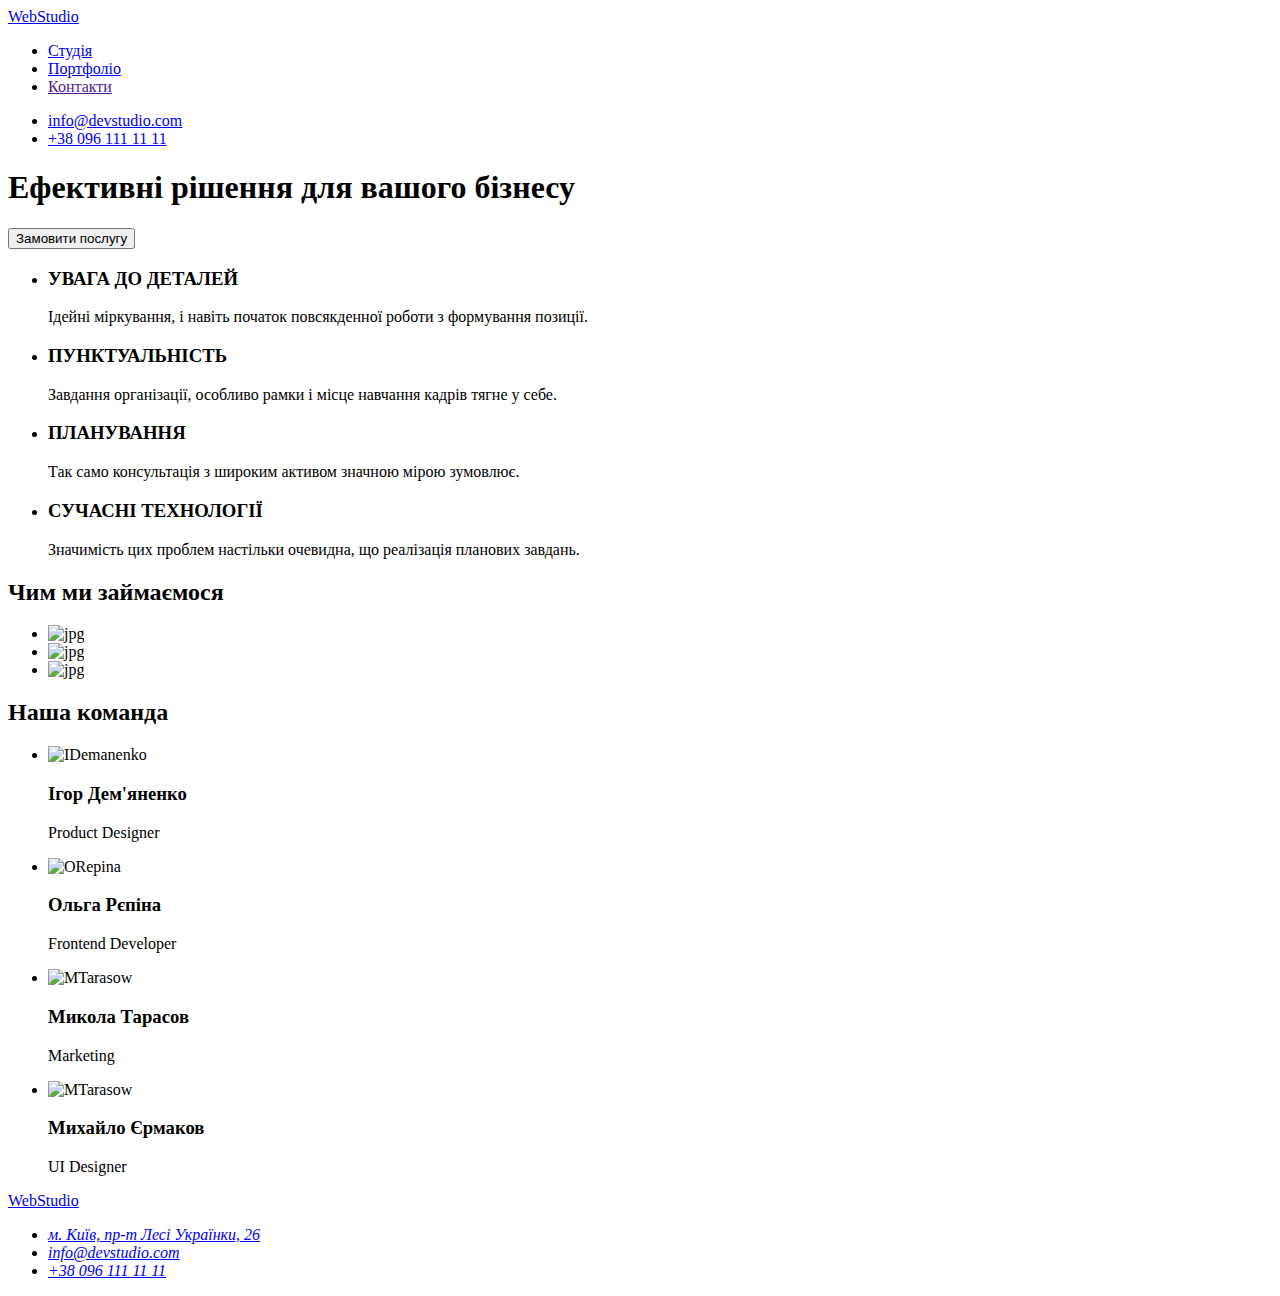
==== index.html @ 1537e8f2 "Add files via upload" ====
<!DOCTYPE html>
<html lang="uk">
  <head>
    <meta charset="UTF-8" />
    <meta name="viewport" content="width=device-width, initial-scale=1.0" />
    <title>WebStudio</title>
    <link rel="stylesheet" href="https://cdnjs.cloudflare.com/ajax/libs/modern-normalize/3.0.1/modern-normalize.min.css" integrity="sha512-q6WgHqiHlKyOqslT/lgBgodhd03Wp4BEqKeW6nNtlOY4quzyG3VoQKFrieaCeSnuVseNKRGpGeDU3qPmabCANg==" crossorigin="anonymous" referrerpolicy="no-referrer"/>
    <link rel="preconnect" href="https://fonts.googleapis.com">
    <link rel="preconnect" href="https://fonts.gstatic.com" crossorigin>
    <link href="https://fonts.googleapis.com/css2?family=Raleway:ital,wght@0,100..900;1,100..900&family=Roboto:ital,wght@0,100;0,300;0,400;0,500;0,700;0,900;1,100;1,300;1,400;1,500;1,700;1,900&display=swap" rel="stylesheet">
    <link rel="stylesheet" href="./pages/portfolio.html">
    <link rel="stylesheet" href="./css/style.css">
    <link rel="stylesheet" href="./css/reset.css">
  </head>
  <body>
    <header class="header">
      <div class="container header-bucket">
        <!-- шапка сторінки -->
        <a href="./index.html" class="header-logo"
          ><span class="header-web">Web</span>Studio</a
        >
        <nav class="header-nav">
          <ul class="header-items">
            <li class="header-element">
              <a href="./pages/index.html" class="header-massege">Студія</a>
            </li>

            <li class="header-element">
              <a href="./pages/portfolio.html" class="header-massege"
                >Портфоліо</a
              >
            </li>

            <li class="header-element">
              <a href="" class="header-massege">Контакти</a>
            </li>
          </ul>
        </nav>
        <ul class="header-list">
          <li class="header-item">
            <a href="mailto:info@devstudio.com" class="header-link"
              >info@devstudio.com</a
            >
          </li>
          <li class="header-item">
            <a href="tel:+380961111111" class="header-link"
              >+38 096 111 11 11</a
            >
          </li>
        </ul>
      </div>
    </header>
    <main class="main">
      <!-- Заголовок і кнопка -->
      <section class="hero">
        <div class="container hero-bucket">
          <h1 class="hero-title">Ефективні рішення для вашого бізнесу</h1>
          <button type="button" class="hero-btn">Замовити послугу</button>
        </div>
      </section>
      <!-- наші плюси -->
      <section class="pluses">
        <div class="container">
          <ul class="pluses-list">
            <li class="pluses-item">
              <h3 class="pluses-subtitle">УВАГА ДО ДЕТАЛЕЙ</h3>
              <p class="pluses-text">
                Ідейні міркування, і навіть початок повсякденної роботи з
                формування позиції.
              </p>
            </li>
            <li class="pluses-item">
              <h3 class="pluses-subtitle">ПУНКТУАЛЬНІСТЬ</h3>
              <p class="pluses-text">
                Завдання організації, особливо рамки і місце навчання кадрів
                тягне у себе.
              </p>
            </li>
            <li class="pluses-item">
              <h3 class="pluses-subtitle">ПЛАНУВАННЯ</h3>
              <p class="pluses-text">
                Так само консультація з широким активом значною мірою зумовлює.
              </p>
            </li>
            <li class="pluses-item">
              <h3 class="pluses-subtitle">СУЧАСНІ ТЕХНОЛОГІЇ</h3>
              <p class="pluses-text">
                Значимість цих проблем настільки очевидна, що реалізація
                планових завдань.
              </p>
            </li>
          </ul>
        </div>
      </section>
      <section class="work">
        <!-- чим ми займаємся -->
        <div class="container">
          <h2 class="work-subtitle">Чим ми займаємося</h2>
          <ul class="work-list">
            <li class="work-item">
              <img src="./imgs/wrait.jpg" alt="jpg" class="" />
            </li>
            <li class="work-item">
              <img src="./imgs/telephon.jpg" alt="jpg" class="" />
            </li>
            <li class="work-item">
              <img src="./imgs/tablet.jpg" alt="jpg" class="" />
            </li>
          </ul>
        </div>
      </section>
      <section class="team">
        <!-- наша команда -->
        <div class="container">
          <h2 class="team-subtitle">Наша команда</h2>
          <nav class="worker">
            <ul class="worker-list">
              <li class="worker-item">
                <div class="worker-box">
                  <img
                    src="./imgs/igor.jpg"
                    alt="IDemanenko"
                    class="worker-img"
                  />
                  <div class="worker-box2">
                    <h3 class="worker-subtitle">Ігор Дем'яненко</h3>
                    <p class="worker-text">Product Designer</p>
                  </div>
                </div>
              </li>
              <li class="worker-item">
                <div class="worker-box">
                  <img
                    src="./imgs/olia.jpg"
                    alt="ORepina"
                    class="worker-img"
                  />
                  <div class="worker-box2">
                    <h3 class="worker-subtitle">Ольга Рєпіна</h3>
                    <p class="worker-text">Frontend Developer</p>
                  </div>
                </div>
              </li>
              <li class="worker-item">
                <div class="worker-box">
                  <img
                    src="./imgs/mikolai.jpg"
                    alt="MTarasow"
                    class="worker-img"
                  />
                  <div class="worker-box2">
                    <h3 class="worker-subtitle">Микола Тарасов</h3>
                    <p class="worker-text">Marketing</p>
                  </div>
                </div>
              </li>
              <li class="worker-item">
                <div class="worker-box">
                  <img
                    src="./imgs/mihail.jpg"
                    alt="MTarasow"
                    class="worker-img"
                  />
                  <div class="worker-box2">
                    <h3 class="worker-subtitle">Михайло Єрмаков</h3>
                    <p class="worker-text">UI Designer</p>
                  </div>
                </div>
              </li>
            </ul>
          </nav>
        </div>
      </section>
    </main>
    <footer class="footer">
      <!-- ще інфа про нас -->
      <div class="container">
        <a href="./index.html" class="footer-link"
          ><span class="footer-web">Web</span>Studio</a
        >
        <address class="adress">
          <ul class="footer-list">
            <li class="footer-item">
              <a
                class="footer-adress"
                href="https://www.google.com/maps/search/%D0%BC.+%D0%9A%D0%B8%D1%97%D0%B2,+%D0%BF%D1%80-%D1%82+%D0%9B%D0%B5%D1%81%D1%96+%D0%A3%D0%BA%D1%80%D0%B0%D1%97%D0%BD%D0%BA%D0%B8,+26/@50.4728014,30.4060494,12z/data=!3m1!4b1?entry=ttu&g_ep=EgoyMDI0MTAyMy4wIKXMDSoASAFQAw%3D%3D"
                target="_blank"
                >м. Київ, пр-т Лесі Українки, 26</a
              >
            </li>
            <li class="footer-element">
              <a href="mailto:info@devstudio.com" class="footer-info"
                >info@devstudio.com</a
              >
            </li>
            <li class="footer-element">
              <a href="tel:+380961111111" class="footer-tel"
                >+38 096 111 11 11</a
              >
            </li>
          </ul>
        </address>
      </div>
  </body>
</html>
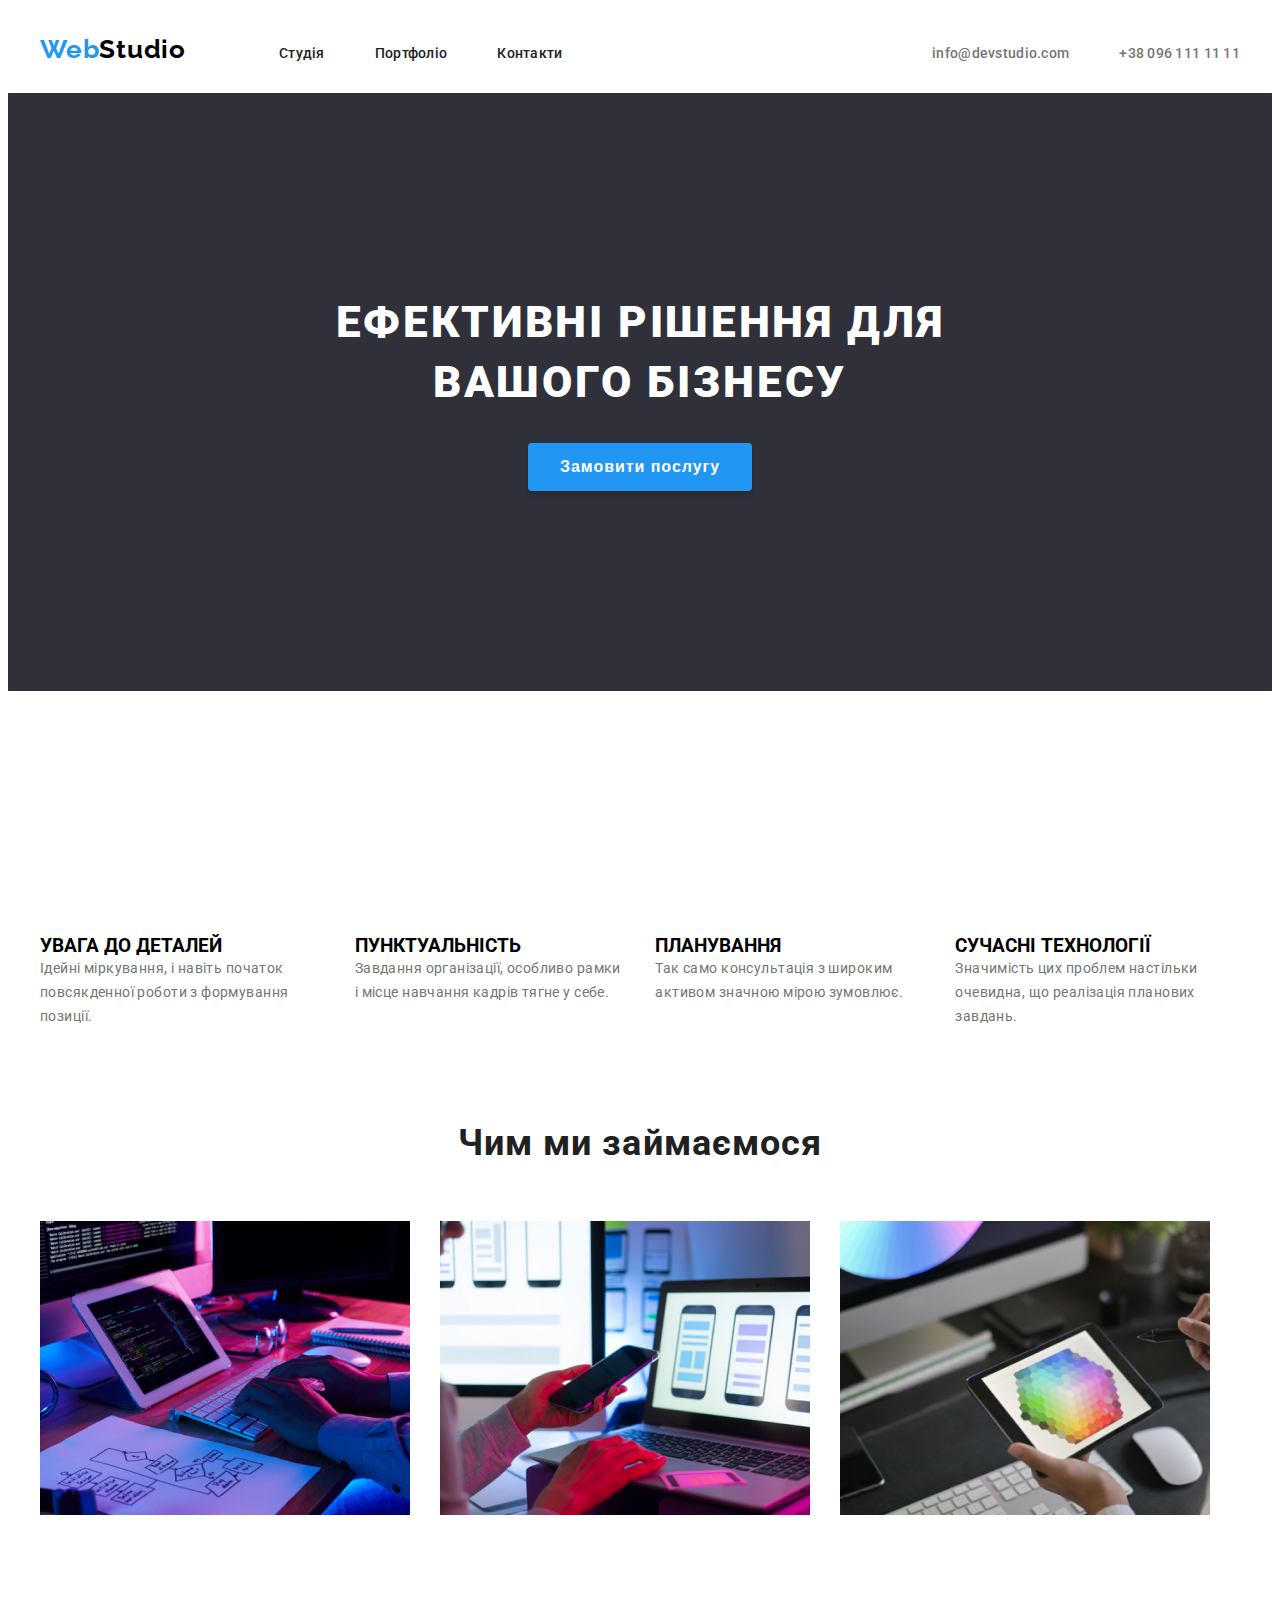
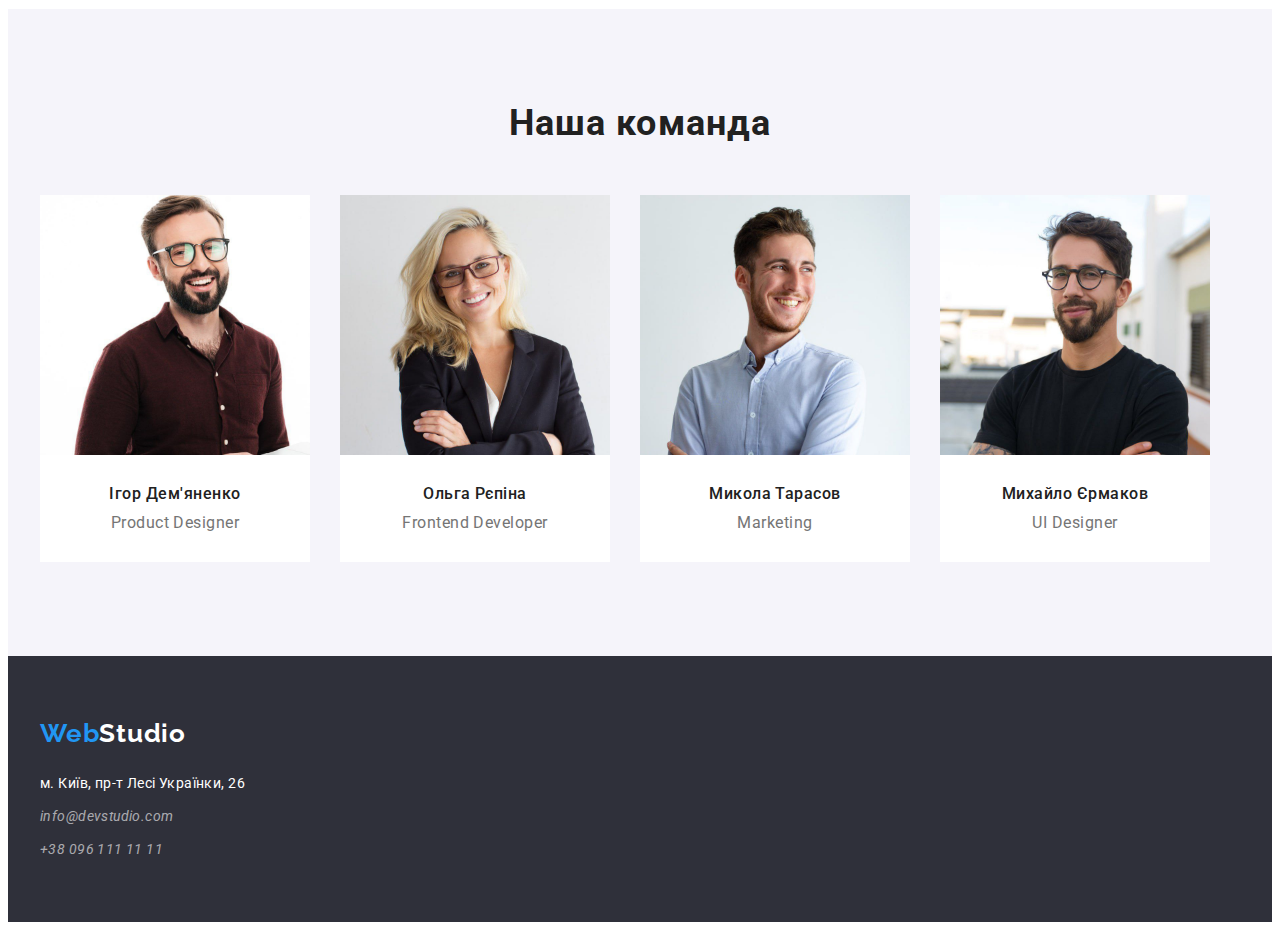
==== commit 916f6b0d: "Update index.html" ====
--- a/index.html
+++ b/index.html
@@ -1,11 +1,10 @@
-
 <!DOCTYPE html>
 <html lang="uk">
   <head>
     <meta charset="UTF-8" />
     <meta name="viewport" content="width=device-width, initial-scale=1.0" />
     <title>WebStudio</title>
-    <link rel="stylesheet" href="https://cdnjs.cloudflare.com/ajax/libs/modern-normalize/3.0.1/modern-normalize.min.css" integrity="sha512-q6WgHqiHlKyOqslT/lgBgodhd03Wp4BEqKeW6nNtlOY4quzyG3VoQKFrieaCeSnuVseNKRGpGeDU3qPmabCANg==" crossorigin="anonymous" referrerpolicy="no-referrer"/>
+    <link rel="stylesheet" href="https://cdnjs.cloudflare.com/ajax/libs/modern-normalize/3.0.1/modern-normalize.min.css" integrity="sha512-q6WgHqiHlKyOqslT/lgBgodhd03Wp4BEqKeW6nNtlOY4quzyG3VoQKFrieaCeSnuVseNKRGpGeDU3qPmabCANg==" crossorigin="anonymous" referrerpolicy="no-referrer" />
     <link rel="preconnect" href="https://fonts.googleapis.com">
     <link rel="preconnect" href="https://fonts.gstatic.com" crossorigin>
     <link href="https://fonts.googleapis.com/css2?family=Raleway:ital,wght@0,100..900;1,100..900&family=Roboto:ital,wght@0,100;0,300;0,400;0,500;0,700;0,900;1,100;1,300;1,400;1,500;1,700;1,900&display=swap" rel="stylesheet">
--- a/css/style.css
+++ b/css/style.css
@@ -0,0 +1,339 @@
+:root{
+  --titles-color: #212121;
+  --background-color: #FFF;
+  --backgroundtt-color: #2F303A;
+  --backgroundbuttons-color: #F5F4FA;
+  --text-color: #757575;
+  --button-color: #2196F3;
+  --footertext-color: #ffffff99;
+  --logo-color: #000;
+}
+
+.container{
+  width: 1200px;
+  margin-left: auto;
+  margin-right: auto;
+  padding-left: 15px;
+  padding-right: 15px;
+}
+
+/* кольори і контейнер */
+
+body{
+  font-family: Roboto;
+}
+
+/* шрифти */
+
+.header{
+  padding-top: 24px;
+  padding-bottom: 25px;
+}
+
+.header-bucket{
+  display: flex;
+  align-items: baseline;
+}
+
+
+.header-web{
+  color: var(--button-color);
+  font-family: Raleway;
+  font-size: 26px;
+  font-weight: 700;
+  line-height: 1.38;
+  letter-spacing: 0.78px;
+}
+
+.header-logo{
+  color: var(--logo-color);
+  font-family: Raleway;
+  font-size: 26px;
+  font-weight: 700;
+  line-height: 1.38;
+  letter-spacing: 0.78px;
+  margin-right: 93px;
+}
+
+
+.header-items{
+  display: flex;
+  align-items: baseline;
+  gap: 50px;
+}
+
+.header-massege{
+  color: var(--titles-color);
+  font-size: 14px;
+  font-weight: 500;
+  line-height: 1.14;
+  letter-spacing: 0.28px;
+}
+
+.header-massege:hover{
+  color: var(--button-color);
+}
+
+
+.header-list{
+  display: flex;
+  align-items: baseline;
+  gap: 50px;
+  margin-left: auto;
+}
+
+.header-link{
+  color: var(--text-color);
+  font-size: 14px;
+  font-weight: 500;
+  line-height: 1.14;
+  letter-spacing: 0.28px;
+}
+
+.header-link:hover{
+  color: var(--button-color);
+}
+
+/* ------------------------------ */
+.hero {
+  padding: 200px 0;
+  background-image: linear-gradient(rgba(47, 48, 58, 0.40),rgba(47, 48, 58, 0.40)),url(../imgs/hero.webp);
+  .container{
+    display: flex;
+    align-items: center;
+    flex-direction: column;
+  }
+  }
+
+.hero{
+  background-color: var(--backgroundtt-color);
+  padding-top: 200px;
+  padding-bottom: 200px;
+
+}
+
+.hero-bucket{
+  text-align: center;
+}
+
+
+.hero-title{
+  color: var(--background-color);
+  text-align: center;
+  font-size: 44px;
+  font-weight: 900;
+  line-height: 1.36;
+  letter-spacing: 2.64px;
+  text-transform: uppercase;
+  width: 696px;
+  margin-bottom: 30px;
+  margin-right: auto;
+  margin-left: auto;
+}
+
+.hero-btn{
+  color: var(--background-color);
+  text-align: center;
+  font-size: 16px;
+  font-weight: 700;
+  line-height: 1.8;
+  letter-spacing: 0.96px;
+  border-radius: 4px;
+  background: var(--button-color);
+  box-shadow: 0px 4px 4px 0px rgba(0, 0, 0, 0.15);
+  padding: 10px 32px 10px 32px;
+  border: none;
+}
+
+/* ------------------------------ */
+.pluses{
+  padding-top: 94px;
+}
+
+.pluses-item::before{
+  content: "";
+  display: block;
+  margin-bottom: 30px;
+  width: 270px;
+  height: 120px;
+  background-color: var(--fon-tim);
+  background-image: url(../imgs/antena.png);
+  background-position: center;
+  background-size: 70px;
+  background-repeat: no-repeat;
+}
+  .pluses-item:nth-child(1)::before {
+    background-image: url(../imgs/antena.png);
+  }
+  .pluses-item:nth-child(2)::before {
+    background-image: url(../imgs/clock.png);
+  }
+  .pluses-item:nth-child(3)::before {
+    background-image: url(../imgs/diagrama.png);
+  }
+  .pluses-item:nth-child(4)::before {
+    background-image: url(../imgs/kosmochel.png);
+  }
+
+.pluses-text{
+  color: var(--text-color);
+  font-size: 14px;
+  font-weight: 400;
+  line-height: 1.71;
+  letter-spacing: 0.42px;
+}
+
+.pluses-list{
+  display: flex;
+  gap: 30px;
+}
+
+/* ------------------------------ */
+
+
+.work{
+  padding-top: 94px;
+  padding-bottom: 94px;
+}
+
+.work-list{
+  display: flex;
+  gap: 30px;
+}
+
+.work-subtitle{
+  color: var(--titles-color);
+  text-align: center;
+  font-size: 36px;
+  font-weight: 700;
+  line-height: 1.16;
+  letter-spacing: 1.08px;
+  margin-bottom: 56px;
+}
+
+.work-img{
+  width: 370px;
+  height: 294px;
+}
+
+/* шоб не путаться */
+
+.team{
+  background-color: var(--backgroundbuttons-color);
+  padding-top: 94px;
+  padding-bottom: 94px;
+}
+
+.team-subtitle{
+  color: var(--titles-color);
+  text-align: center;
+  font-size: 36px;;
+  font-weight: 700;
+  line-height: 1.16;
+  letter-spacing: 1.08px;
+  margin-bottom: 50px;
+}
+
+/* просто шоб не потіряться */
+.worker-list{
+  display: flex;
+  gap: 30px;
+}
+
+
+.worker-box2{
+  padding-top: 30px;
+  padding-bottom: 30px;
+  background: var(--background-color);
+}
+
+.worker-subtitle{
+  color: var(--titles-color);
+  text-align: center;
+  font-size: 16px;
+  font-weight: 500;
+  line-height: 1.18;
+  letter-spacing: 0.48px;
+  margin-bottom: 10px; 
+}
+
+.worker-text{
+  color: var(--text-color);
+  text-align: center;
+  font-size: 16px;
+  font-weight: 400;
+  line-height: 1.18;
+  letter-spacing: 0.48px;
+}
+.worker-img{
+  width: 270px;
+  height: 260px;
+}
+
+/* низ */
+
+footer{
+  background-color: var(--backgroundtt-color);
+  padding-top: 60px;
+  padding-bottom: 60px;
+}
+
+
+.footer-web{
+  color: var(--button-color);
+  font-family: Raleway;
+  font-size: 26px;
+  font-weight: 700;
+  line-height: 1.38;
+  letter-spacing: 0.78px;
+}
+
+.footer-link{
+  color: var(--background-color);
+  font-family: Raleway;
+  font-size: 26px;
+  font-weight: 700;
+  line-height: 1.38;
+  letter-spacing: 0.78px;
+  margin-bottom: 20px;
+}
+
+.footer-adress{
+  color: var(--background-color);
+  font-size: 14px;
+  font-weight: 400;
+  line-height: 1.71;
+  letter-spacing: 0.42px;
+  font-style: normal;
+}
+
+.footer-item{
+  margin-top: 20px;
+}
+
+.footer-element{
+  margin-top: 9px;
+  margin-bottom: 9px;
+}
+
+.footer-element:last-child{
+  margin-bottom: 0px;
+}
+
+.footer-info{
+  color: rgba(255, 255, 255, 0.60);
+  font-size: 14px;
+  font-weight: 400;
+  line-height: 1.71;
+  letter-spacing: 0.42px;
+
+}
+
+
+.footer-tel{
+  color: rgba(255, 255, 255, 0.60);
+  font-size: 14px;
+  font-weight: 400;
+  line-height: 1.71;
+  letter-spacing: 0.42px;
+}
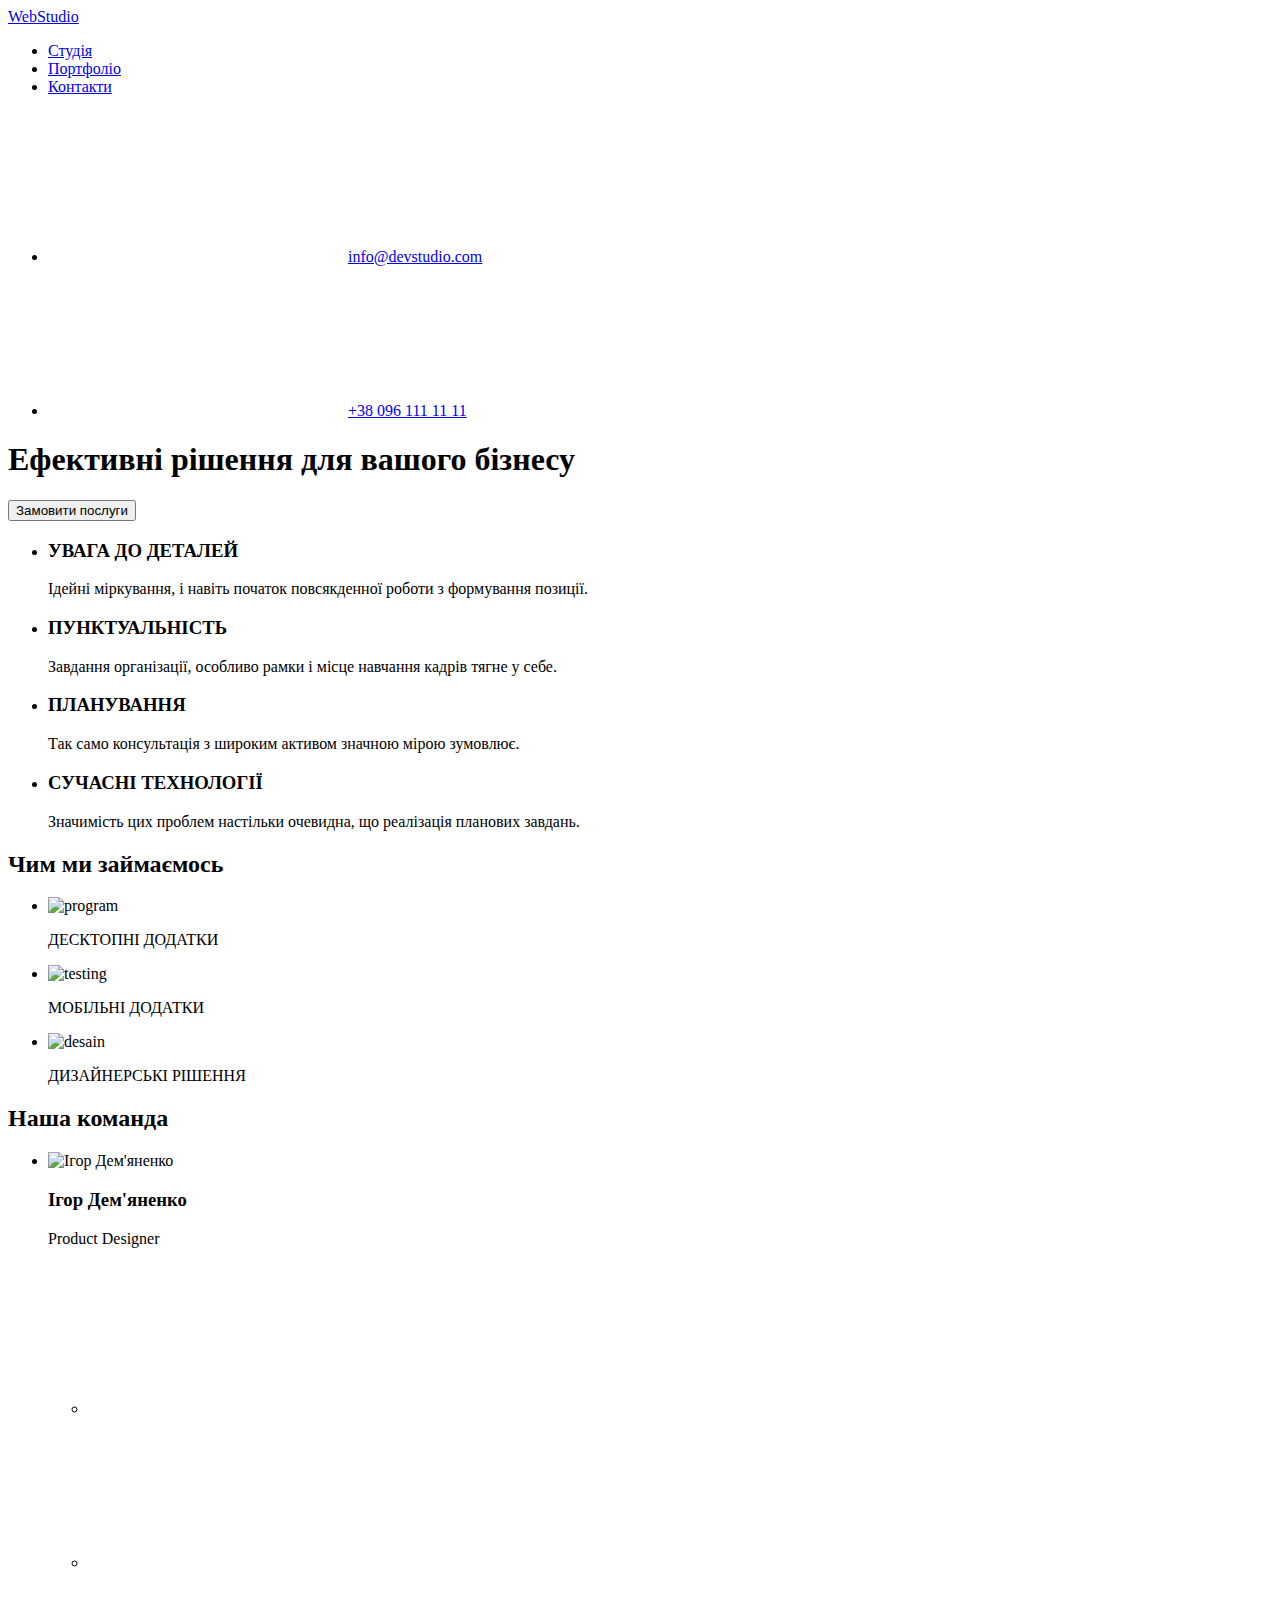
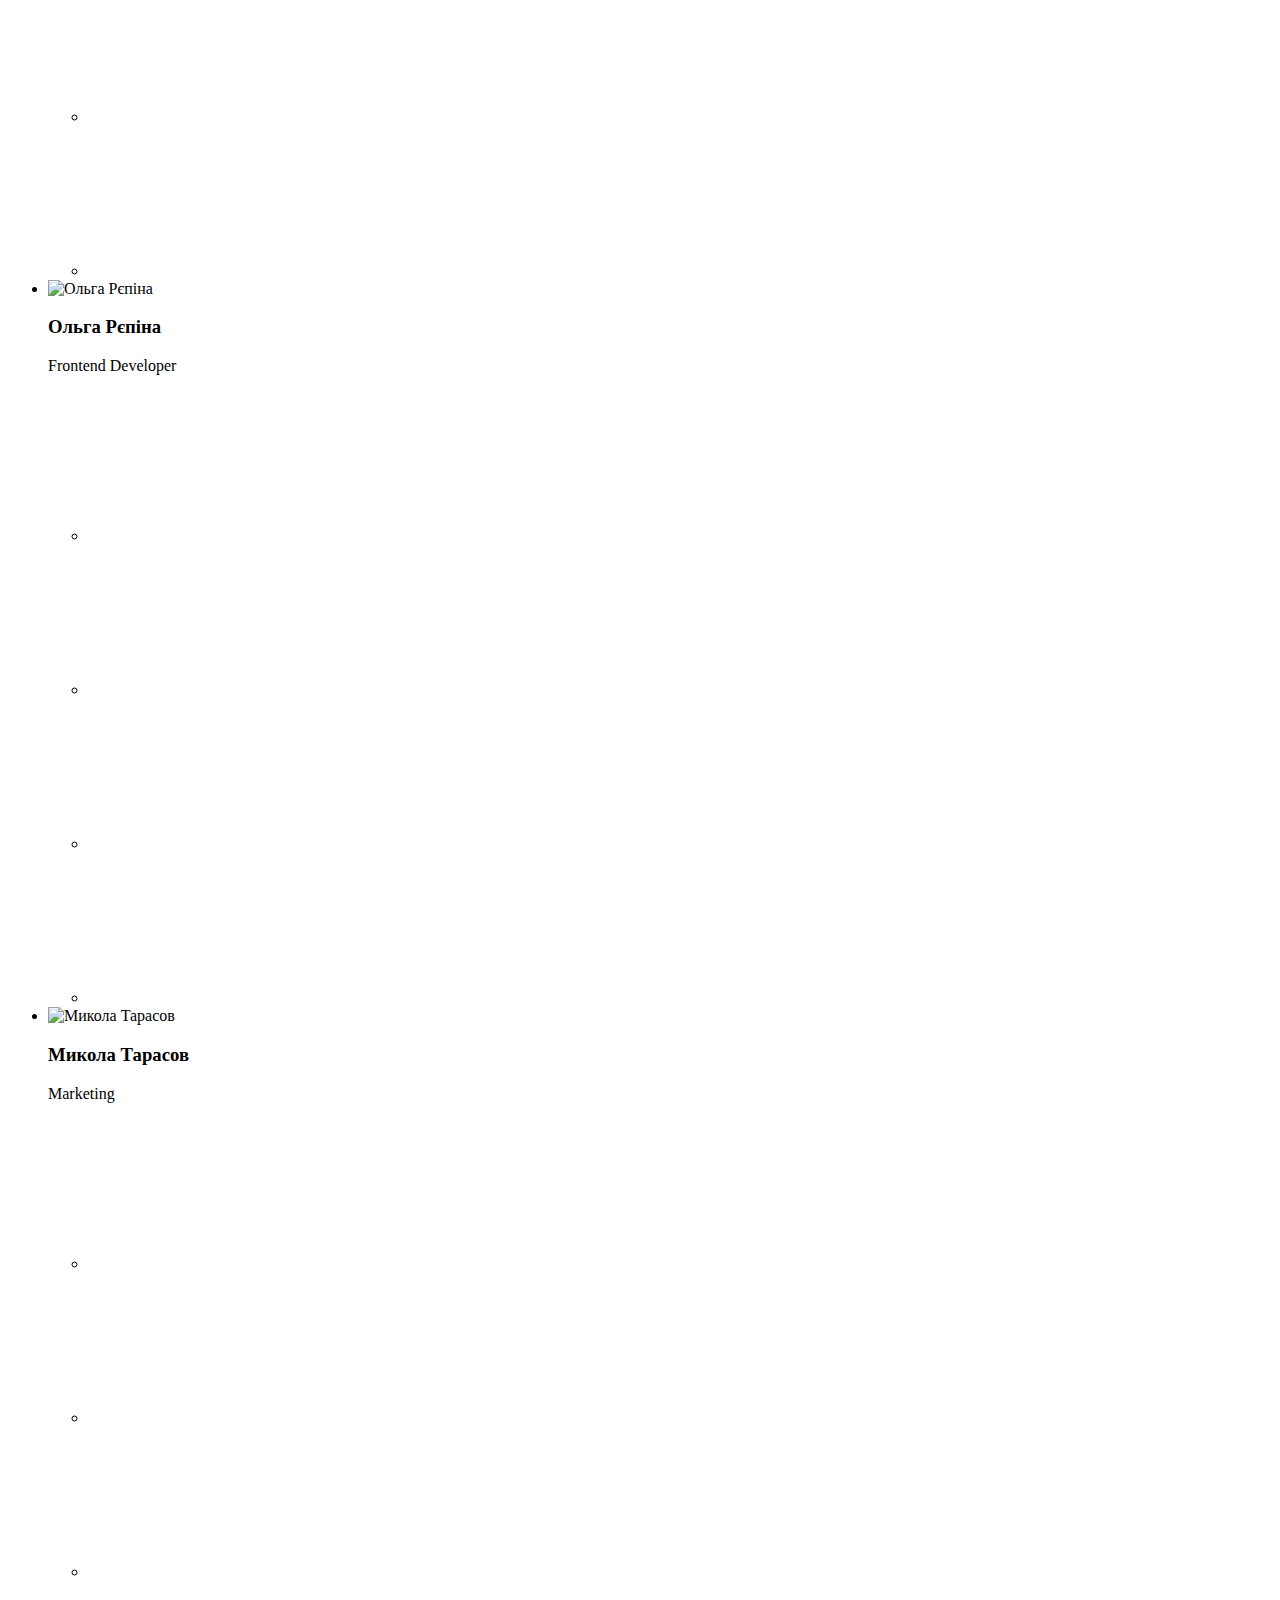
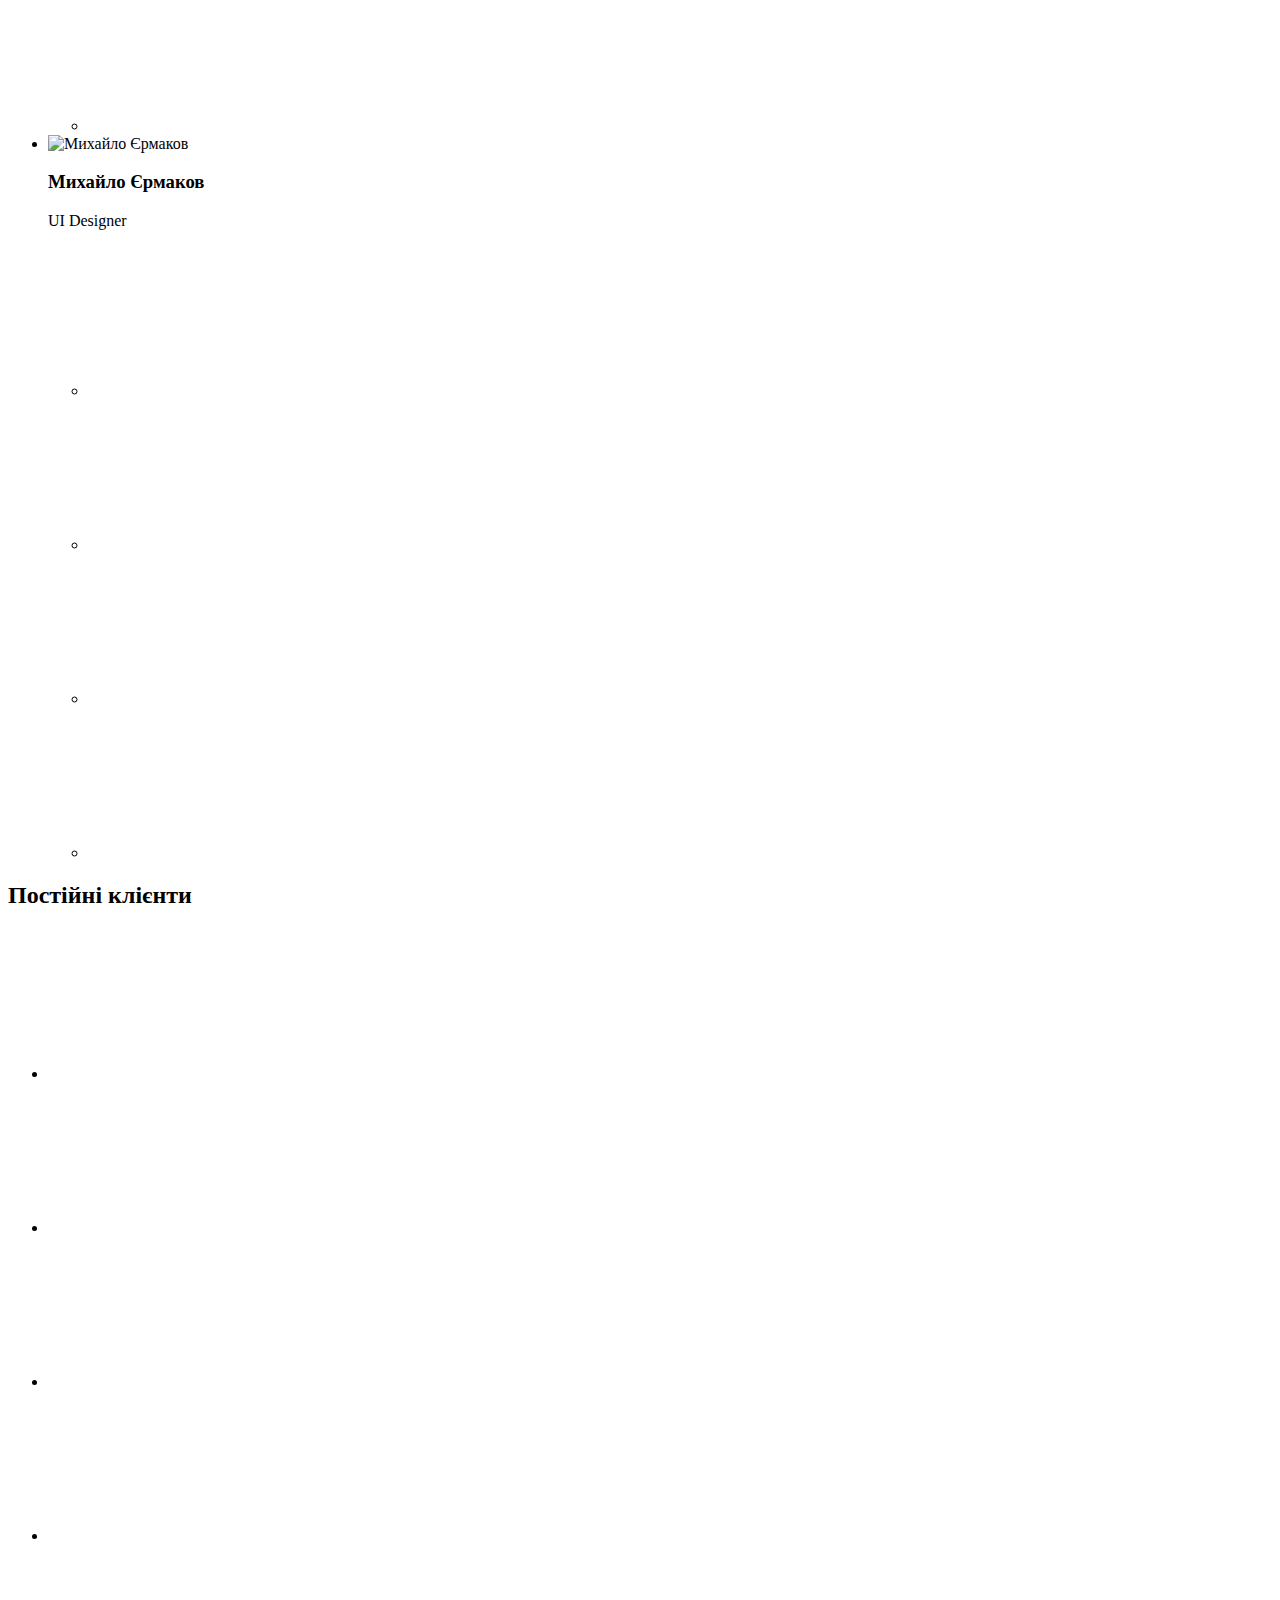
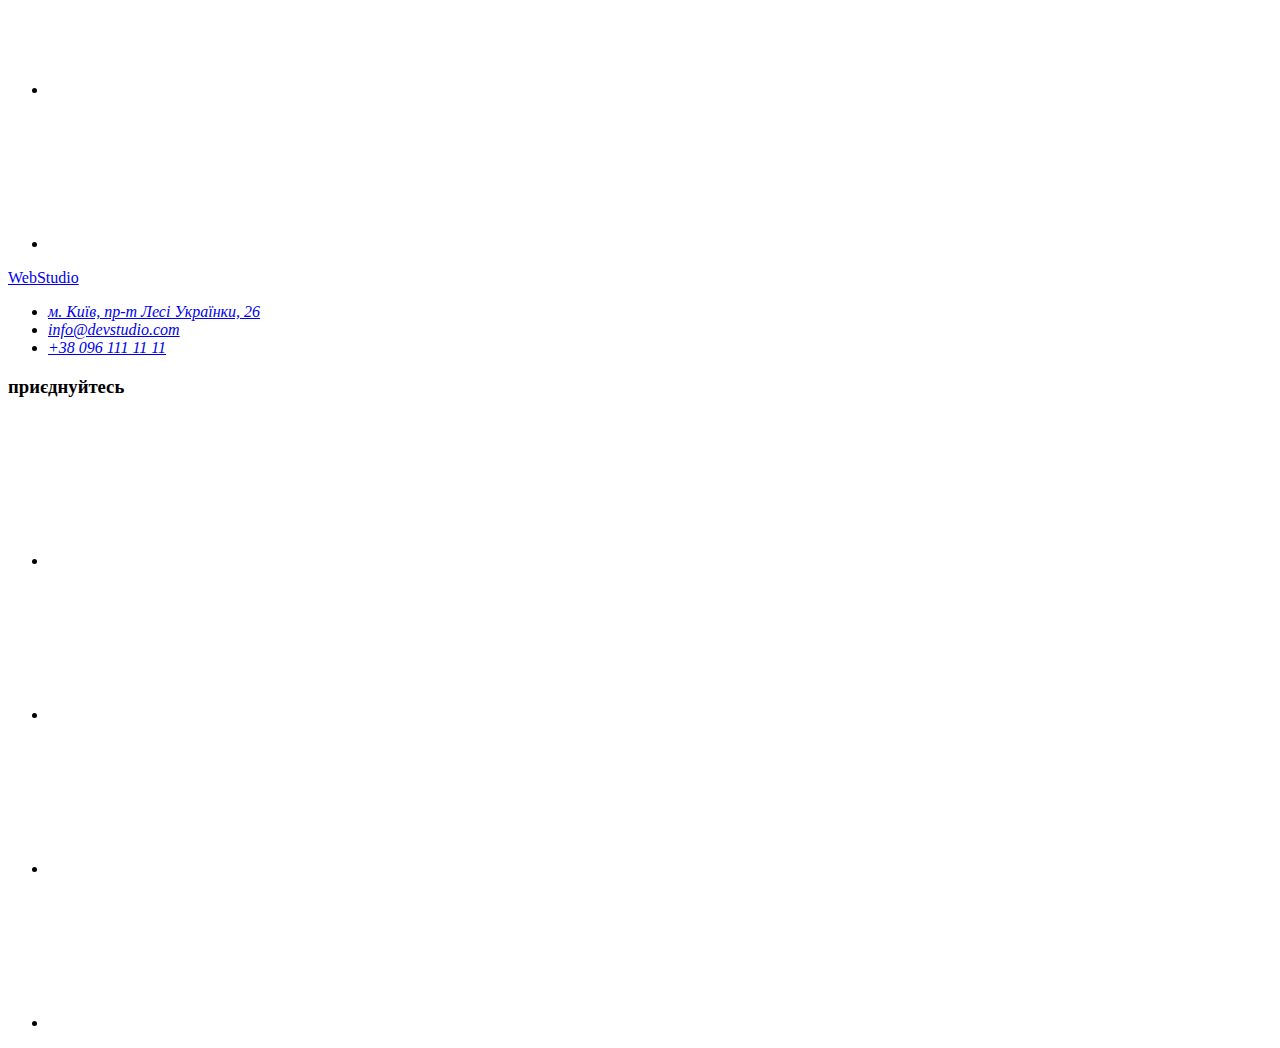
==== commit 62338731: "Update index.html" ====
--- a/index.html
+++ b/index.html
@@ -1,90 +1,94 @@
 <!DOCTYPE html>
-<html lang="uk">
+<html lang="en">
   <head>
     <meta charset="UTF-8" />
     <meta name="viewport" content="width=device-width, initial-scale=1.0" />
     <title>WebStudio</title>
-    <link rel="stylesheet" href="https://cdnjs.cloudflare.com/ajax/libs/modern-normalize/3.0.1/modern-normalize.min.css" integrity="sha512-q6WgHqiHlKyOqslT/lgBgodhd03Wp4BEqKeW6nNtlOY4quzyG3VoQKFrieaCeSnuVseNKRGpGeDU3qPmabCANg==" crossorigin="anonymous" referrerpolicy="no-referrer" />
-    <link rel="preconnect" href="https://fonts.googleapis.com">
-    <link rel="preconnect" href="https://fonts.gstatic.com" crossorigin>
-    <link href="https://fonts.googleapis.com/css2?family=Raleway:ital,wght@0,100..900;1,100..900&family=Roboto:ital,wght@0,100;0,300;0,400;0,500;0,700;0,900;1,100;1,300;1,400;1,500;1,700;1,900&display=swap" rel="stylesheet">
-    <link rel="stylesheet" href="./pages/portfolio.html">
-    <link rel="stylesheet" href="./css/style.css">
-    <link rel="stylesheet" href="./css/reset.css">
+      <link rel="preconnect" href="https://fonts.googleapis.com" />
+  <link rel="preconnect" href="https://fonts.gstatic.com" crossorigin />
+  <link
+    href="https://fonts.googleapis.com/css2?family=Raleway:ital,wght@0,100..900;1,100..900&family=Roboto:ital,wght@0,100;0,300;0,400;0,500;0,700;0,900;1,100;1,300;1,400;1,500;1,700;1,900&display=swap"
+    rel="stylesheet"
+  />
+  <link rel="stylesheet" href="https://cdnjs.cloudflare.com/ajax/libs/modern-normalize/3.0.1/modern-normalize.min.css" integrity="sha512-q6WgHqiHlKyOqslT/lgBgodhd03Wp4BEqKeW6nNtlOY4quzyG3VoQKFrieaCeSnuVseNKRGpGeDU3qPmabCANg==" crossorigin="anonymous" referrerpolicy="no-referrer" />
+
+  <link rel="stylesheet" href="./css-file/reset.css" />
+  <link rel="stylesheet" href="./css-file/style.css" />
   </head>
+
+
+  
   <body>
+    <!-- Навігація сайту -->
     <header class="header">
-      <div class="container header-bucket">
-        <!-- шапка сторінки -->
+      <div class="conteiner header-box">
         <a href="./index.html" class="header-logo"
-          ><span class="header-web">Web</span>Studio</a
+          ><span class="Web">Web</span><span class="Studio">Studio</span></a
         >
-        <nav class="header-nav">
-          <ul class="header-items">
-            <li class="header-element">
-              <a href="./pages/index.html" class="header-massege">Студія</a>
-            </li>
-
-            <li class="header-element">
-              <a href="./pages/portfolio.html" class="header-massege"
-                >Портфоліо</a
-              >
-            </li>
-
-            <li class="header-element">
-              <a href="" class="header-massege">Контакти</a>
+        <nav class="header-navigation">
+          <ul class="header-list">
+            <li class="header-item">
+              <a href="./index.html" class="header-contact">Студія</a>
+            </li>
+            <li class="header-item">
+              <a href="./portfolio.html" class="header-contact">Портфоліо</a>
+            </li>
+            <li class="header-item">
+              <a href="#" class="header-contact">Контакти</a>
             </li>
           </ul>
         </nav>
-        <ul class="header-list">
-          <li class="header-item">
-            <a href="mailto:info@devstudio.com" class="header-link"
-              >info@devstudio.com</a
-            >
-          </li>
-          <li class="header-item">
-            <a href="tel:+380961111111" class="header-link"
-              >+38 096 111 11 11</a
-            >
+        <ul class="header-items">
+          <li class="header-elemet">
+              
+            <a href="mailto:info@devstudio.com" class="header-link"> <svg class="header-icon">
+              <use href="./image/symbol-defs.svg#icon-envelope"></use>
+            </svg>info@devstudio.com</a>
+          </li>
+          <li class="header-elemet">
+            <a href="tel:+380961111111" class="header-link"> 
+              <svg class="header-icon">
+              <use href="./image/symbol-defs.svg#icon-smartphone"></use>
+            </svg>+38 096 111 11 11</a>
           </li>
         </ul>
       </div>
     </header>
     <main class="main">
-      <!-- Заголовок і кнопка -->
+      <!-- Шапка сайту -->
       <section class="hero">
-        <div class="container hero-bucket">
+        <div class="conteiner hero-box">
           <h1 class="hero-title">Ефективні рішення для вашого бізнесу</h1>
-          <button type="button" class="hero-btn">Замовити послугу</button>
+          <button type="button" class="hero-btn">Замовити послуги</button>
         </div>
       </section>
-      <!-- наші плюси -->
-      <section class="pluses">
-        <div class="container">
-          <ul class="pluses-list">
-            <li class="pluses-item">
-              <h3 class="pluses-subtitle">УВАГА ДО ДЕТАЛЕЙ</h3>
-              <p class="pluses-text">
+      <!---->
+      <section class="aboutpage">
+        <div class="conteiner aboutpage-box">
+          <ul class="aboutpage-list">
+            <li class="aboutpage-item">
+              <h3 class="aboutpage-title">УВАГА ДО ДЕТАЛЕЙ</h3>
+              <p class="aboutpage-text">
                 Ідейні міркування, і навіть початок повсякденної роботи з
                 формування позиції.
               </p>
             </li>
-            <li class="pluses-item">
-              <h3 class="pluses-subtitle">ПУНКТУАЛЬНІСТЬ</h3>
-              <p class="pluses-text">
+            <li class="aboutpage-item">
+              <h3 class="aboutpage-title">ПУНКТУАЛЬНІСТЬ</h3>
+              <p class="aboutpage-text">
                 Завдання організації, особливо рамки і місце навчання кадрів
                 тягне у себе.
               </p>
             </li>
-            <li class="pluses-item">
-              <h3 class="pluses-subtitle">ПЛАНУВАННЯ</h3>
-              <p class="pluses-text">
+            <li class="aboutpage-item">
+              <h3 class="aboutpage-title">ПЛАНУВАННЯ</h3>
+              <p class="aboutpage-text">
                 Так само консультація з широким активом значною мірою зумовлює.
               </p>
             </li>
-            <li class="pluses-item">
-              <h3 class="pluses-subtitle">СУЧАСНІ ТЕХНОЛОГІЇ</h3>
-              <p class="pluses-text">
+            <li class="aboutpage-item">
+              <h3 class="aboutpage-title">СУЧАСНІ ТЕХНОЛОГІЇ</h3>
+              <p class="aboutpage-text">
                 Значимість цих проблем настільки очевидна, що реалізація
                 планових завдань.
               </p>
@@ -92,114 +96,311 @@
           </ul>
         </div>
       </section>
-      <section class="work">
-        <!-- чим ми займаємся -->
-        <div class="container">
-          <h2 class="work-subtitle">Чим ми займаємося</h2>
-          <ul class="work-list">
-            <li class="work-item">
-              <img src="./imgs/wrait.jpg" alt="jpg" class="" />
-            </li>
-            <li class="work-item">
-              <img src="./imgs/telephon.jpg" alt="jpg" class="" />
-            </li>
-            <li class="work-item">
-              <img src="./imgs/tablet.jpg" alt="jpg" class="" />
+      <!-- Чим ми займаємось -->
+      <section class="ourwork">
+        <div class="conteiner">
+          <h2 class="ourwork-title">Чим ми займаємось</h2>
+          <ul class="ourwork-list">
+            <li class="ourwork-item">
+              <img
+                src="./image/programming.webp"
+                alt="program"
+                class="ourwork-img"
+              />
+              <p class="ourwork-text">ДЕСКТОПНІ ДОДАТКИ</p>
+            </li>
+            <li class="ourwork-item">
+              <img
+                src="./image/developer.webp"
+                alt="testing"
+                class="ourwork-img"
+              />
+              <p class="ourwork-text">МОБІЛЬНІ ДОДАТКИ</p>
+            </li>
+            <li class="ourwork-item">
+              <img src="./image/desainer.webp" alt="desain" class="ourwork-img" />
+             <p class="ourwork-text">ДИЗАЙНЕРСЬКІ РІШЕННЯ</p>
             </li>
           </ul>
         </div>
       </section>
-      <section class="team">
-        <!-- наша команда -->
-        <div class="container">
-          <h2 class="team-subtitle">Наша команда</h2>
-          <nav class="worker">
-            <ul class="worker-list">
-              <li class="worker-item">
-                <div class="worker-box">
-                  <img
-                    src="./imgs/igor.jpg"
-                    alt="IDemanenko"
-                    class="worker-img"
-                  />
-                  <div class="worker-box2">
-                    <h3 class="worker-subtitle">Ігор Дем'яненко</h3>
-                    <p class="worker-text">Product Designer</p>
-                  </div>
-                </div>
-              </li>
-              <li class="worker-item">
-                <div class="worker-box">
-                  <img
-                    src="./imgs/olia.jpg"
-                    alt="ORepina"
-                    class="worker-img"
-                  />
-                  <div class="worker-box2">
-                    <h3 class="worker-subtitle">Ольга Рєпіна</h3>
-                    <p class="worker-text">Frontend Developer</p>
-                  </div>
-                </div>
-              </li>
-              <li class="worker-item">
-                <div class="worker-box">
-                  <img
-                    src="./imgs/mikolai.jpg"
-                    alt="MTarasow"
-                    class="worker-img"
-                  />
-                  <div class="worker-box2">
-                    <h3 class="worker-subtitle">Микола Тарасов</h3>
-                    <p class="worker-text">Marketing</p>
-                  </div>
-                </div>
-              </li>
-              <li class="worker-item">
-                <div class="worker-box">
-                  <img
-                    src="./imgs/mihail.jpg"
-                    alt="MTarasow"
-                    class="worker-img"
-                  />
-                  <div class="worker-box2">
-                    <h3 class="worker-subtitle">Михайло Єрмаков</h3>
-                    <p class="worker-text">UI Designer</p>
-                  </div>
-                </div>
-              </li>
-            </ul>
-          </nav>
+      <!---->
+      <section class="aboutus">
+        <div class="conteiner">
+          <h2 class="aboutus-title">Наша команда</h2>
+          <ul class="aboutus-list">
+            <li class="aboutus-item">
+              <img src="./image/igor.webp" alt="Ігор Дем'яненко" class="aboutus-image" />
+              <div class="aboutus-background">
+                <h3 class="aboutus-heading">Ігор Дем'яненко</h3>
+                <p class="aboutus-text">Product Designer</p>
+                <ul class="aboutus-box">
+                  <li>
+                    <a href="#" class="aboutus-internet">
+                      <svg class="aboutus-icon">
+                        <use href="./image/symbol-defs.svg#icon-instagram"></use>
+                      </svg>
+                    </a>
+                  </li>
+                  <li>
+                    <a href="#" class="aboutus-internet">
+                      <svg class="aboutus-icon">
+                        <use href="./image/symbol-defs.svg#icon-twitter"></use>
+                      </svg>
+                    </a>
+                  </li>
+                  <li>
+                    <a href="#" class="aboutus-internet">
+                      <svg class="aboutus-icon">
+                        <use href="./image/symbol-defs.svg#icon-facebook"></use>
+                      </svg>
+                    </a>
+                  </li>
+                  <li>
+                    <a href="#" class="aboutus-internet">
+                      <svg class="aboutus-icon">
+                        <use href="./image/symbol-defs.svg#icon-linkedin"></use>
+                      </svg>
+                    </a>
+                  </li>
+                </ul>
+              </div>
+            </li>
+          
+            <li class="aboutus-item">
+              <img src="./image/olga.webp" alt="Ольга Рєпіна" class="aboutus-image" />
+              <div class="aboutus-background">
+                <h3 class="aboutus-heading">Ольга Рєпіна</h3>
+                <p class="aboutus-text">Frontend Developer</p>
+                <ul class="aboutus-box">
+                  <li>
+                    <a href="#" class="aboutus-internet">
+                      <svg class="aboutus-icon">
+                        <use href="./image/symbol-defs.svg#icon-instagram"></use>
+                      </svg>
+                    </a>
+                  </li>
+                  <li>
+                    <a href="#" class="aboutus-internet">
+                      <svg class="aboutus-icon">
+                        <use href="./image/symbol-defs.svg#icon-twitter"></use>
+                      </svg>
+                    </a>
+                  </li>
+                  <li>
+                    <a href="#" class="aboutus-internet">
+                      <svg class="aboutus-icon">
+                        <use href="./image/symbol-defs.svg#icon-facebook"></use>
+                      </svg>
+                    </a>
+                  </li>
+                  <li>
+                    <a href="#" class="aboutus-internet">
+                      <svg class="aboutus-icon">
+                        <use href="./image/symbol-defs.svg#icon-linkedin"></use>
+                      </svg>
+                    </a>
+                  </li>
+                </ul>
+              </div>
+            </li>
+          
+            <li class="aboutus-item">
+              <img src="./image/mykola.webp" alt="Микола Тарасов" class="aboutus-image" />
+              <div class="aboutus-background">
+                <h3 class="aboutus-heading">Микола Тарасов</h3>
+                <p class="aboutus-text">Marketing</p>
+                <ul class="aboutus-box">
+                  <li>
+                    <a href="#" class="aboutus-internet">
+                      <svg class="aboutus-icon">
+                        <use href="./image/symbol-defs.svg#icon-instagram"></use>
+                      </svg>
+                    </a>
+                  </li>
+                  <li>
+                    <a href="#" class="aboutus-internet">
+                      <svg class="aboutus-icon">
+                        <use href="./image/symbol-defs.svg#icon-twitter"></use>
+                      </svg>
+                    </a>
+                  </li>
+                  <li>
+                    <a href="#" class="aboutus-internet">
+                      <svg class="aboutus-icon">
+                        <use href="./image/symbol-defs.svg#icon-facebook"></use>
+                      </svg>
+                    </a>
+                  </li>
+                  <li>
+                    <a href="#" class="aboutus-internet">
+                      <svg class="aboutus-icon">
+                        <use href="./image/symbol-defs.svg#icon-linkedin"></use>
+                      </svg>
+                    </a>
+                  </li>
+                </ul>
+              </div>
+            </li>
+
+
+            
+            <li class="aboutus-item">
+              <img src="./image/myhailo.webp" alt="Михайло Єрмаков" class="aboutus-image" />
+              <div class="aboutus-background">
+                <h3 class="aboutus-heading">Михайло Єрмаков</h3>
+                <p class="aboutus-text">UI Designer</p>
+                <ul class="aboutus-box">
+                  <li>
+                    <a href="#" class="aboutus-internet">
+                      <svg class="aboutus-icon">
+                        <use href="./image/symbol-defs.svg#icon-instagram"></use>
+                      </svg>
+                    </a>
+                  </li>
+                  <li>
+                    <a href="#" class="aboutus-internet">
+                      <svg class="aboutus-icon">
+                        <use href="./image/symbol-defs.svg#icon-twitter"></use>
+                      </svg>
+                    </a>
+                  </li>
+                  <li>
+                    <a href="#" class="aboutus-internet">
+                      <svg class="aboutus-icon">
+                        <use href="./image/symbol-defs.svg#icon-facebook"></use>
+                      </svg>
+                    </a>
+                  </li>
+                  <li>
+                    <a href="#" class="aboutus-internet">
+                      <svg class="aboutus-icon">
+                        <use href="./image/symbol-defs.svg#icon-linkedin"></use>
+                      </svg>
+                    </a>
+                  </li>
+                </ul>
+              </div>
+            </li>
+          </ul>
+
+
+          
         </div>
       </section>
+      <section class="client">
+        <div class="conteiner">
+        <h2 class="client-title">Постійні клієнти</h2>
+        <ul class="client-list">
+          <li class="client-item">
+            <a href="" class="client-link">
+              <svg class="client-icon">
+                <use href="./image/symbol-defs.svg#icon-yaco"></use>
+              </svg>
+            </a>
+          </li>
+          <li class="client-item">
+            <a href="" class="client-link">
+              <svg class="client-icon">
+                <use href="./image/symbol-defs.svg#icon-tagline"></use>
+              </svg>
+            </a>
+          </li>
+          <li class="client-item">
+            <a href="" class="client-link">
+              <svg class="client-icon">
+                <use href="./image/symbol-defs.svg#icon-company"></use>
+              </svg>
+            </a>
+          </li>
+          <li class="client-item">
+            <a href="" class="client-link">
+              <svg class="client-icon">
+                <use href="./image/symbol-defs.svg#icon-foster"></use>
+              </svg>
+            </a>
+          </li>
+          <li class="client-item">
+            <a href="" class="client-link">
+              <svg class="client-icon">
+                <use href="./image/symbol-defs.svg#icon-brand"></use>
+              </svg>
+            </a>
+          </li>
+          <li class="client-item">
+            <a href="" class="client-link">
+              <svg class="client-icon">
+                <use href="./image/symbol-defs.svg#icon-tagcompany"></use>
+              </svg>
+            </a>
+          </li>
+        </ul>
+      </div>
+      </section>
     </main>
+    <!-- футер -->
     <footer class="footer">
-      <!-- ще інфа про нас -->
-      <div class="container">
-        <a href="./index.html" class="footer-link"
-          ><span class="footer-web">Web</span>Studio</a
+      <div class="conteiner footer-box">
+        <div>
+        <a href="./index.html" class="footer-logo"
+          ><span class="footer-Web">Web</span
+          ><span class="footer-Studio">Studio</span></a
         >
-        <address class="adress">
+        <address class="footer-address">
           <ul class="footer-list">
             <li class="footer-item">
               <a
-                class="footer-adress"
-                href="https://www.google.com/maps/search/%D0%BC.+%D0%9A%D0%B8%D1%97%D0%B2,+%D0%BF%D1%80-%D1%82+%D0%9B%D0%B5%D1%81%D1%96+%D0%A3%D0%BA%D1%80%D0%B0%D1%97%D0%BD%D0%BA%D0%B8,+26/@50.4728014,30.4060494,12z/data=!3m1!4b1?entry=ttu&g_ep=EgoyMDI0MTAyMy4wIKXMDSoASAFQAw%3D%3D"
-                target="_blank"
+                href="https://maps.app.goo.gl/9KhWRnAvHuJaTDVs8"
+                class="footer-maps"
                 >м. Київ, пр-т Лесі Українки, 26</a
               >
             </li>
-            <li class="footer-element">
-              <a href="mailto:info@devstudio.com" class="footer-info"
+            <li class="footer-item">
+              <a href="mailto:info@devstudio.com" class="footer-link"
                 >info@devstudio.com</a
               >
             </li>
-            <li class="footer-element">
-              <a href="tel:+380961111111" class="footer-tel"
+            <li class="footer-item">
+              <a href="tel:+380961111111" class="footer-link"
                 >+38 096 111 11 11</a
               >
             </li>
           </ul>
         </address>
       </div>
+        <div class="footer-boxx">
+          <h3 class="footer-title">приєднуйтесь</h3>
+          <ul class="footer-items">
+            <li>
+              <a href="#" class="footer-internet">
+                <svg class="footer-icon">
+                  <use href="./image/symbol-defs.svg#icon-instagram"></use>
+                </svg>
+              </a>
+            </li>
+            <li>
+              <a href="#" class="footer-internet">
+                <svg class="footer-icon">
+                  <use href="./image/symbol-defs.svg#icon-twitter"></use>
+                </svg>
+              </a>
+            </li>
+            <li> <a href="#" class="footer-internet">
+              <svg class="footer-icon">
+                <use href="./image/symbol-defs.svg#icon-facebook"></use>
+              </svg>
+            </a>
+          </li>
+            <li>
+              <a href="#" class="footer-internet">
+                <svg class="footer-icon">
+                  <use href="./image/symbol-defs.svg#icon-linkedin"></use>
+                </svg>
+              </a>
+            </li>
+          </ul>
+        </div>
+      </div>
+    </footer>
   </body>
 </html>
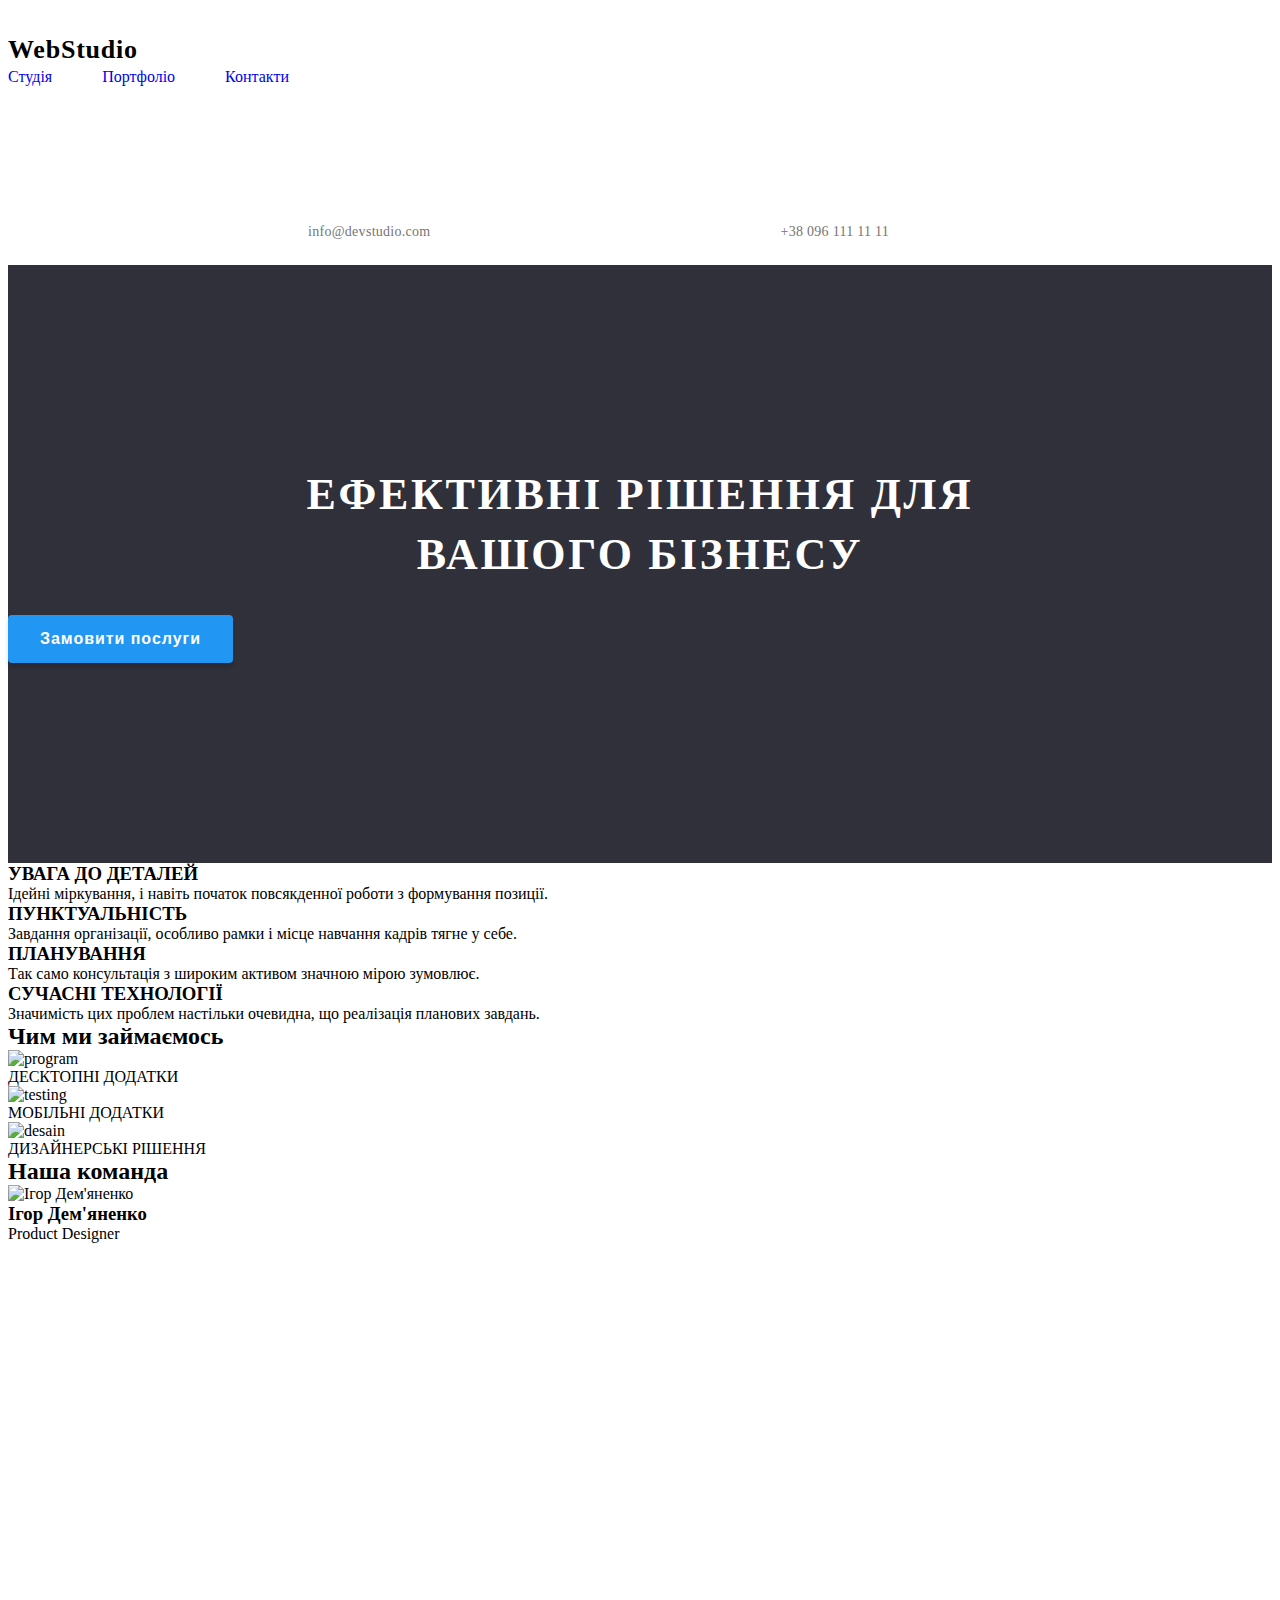
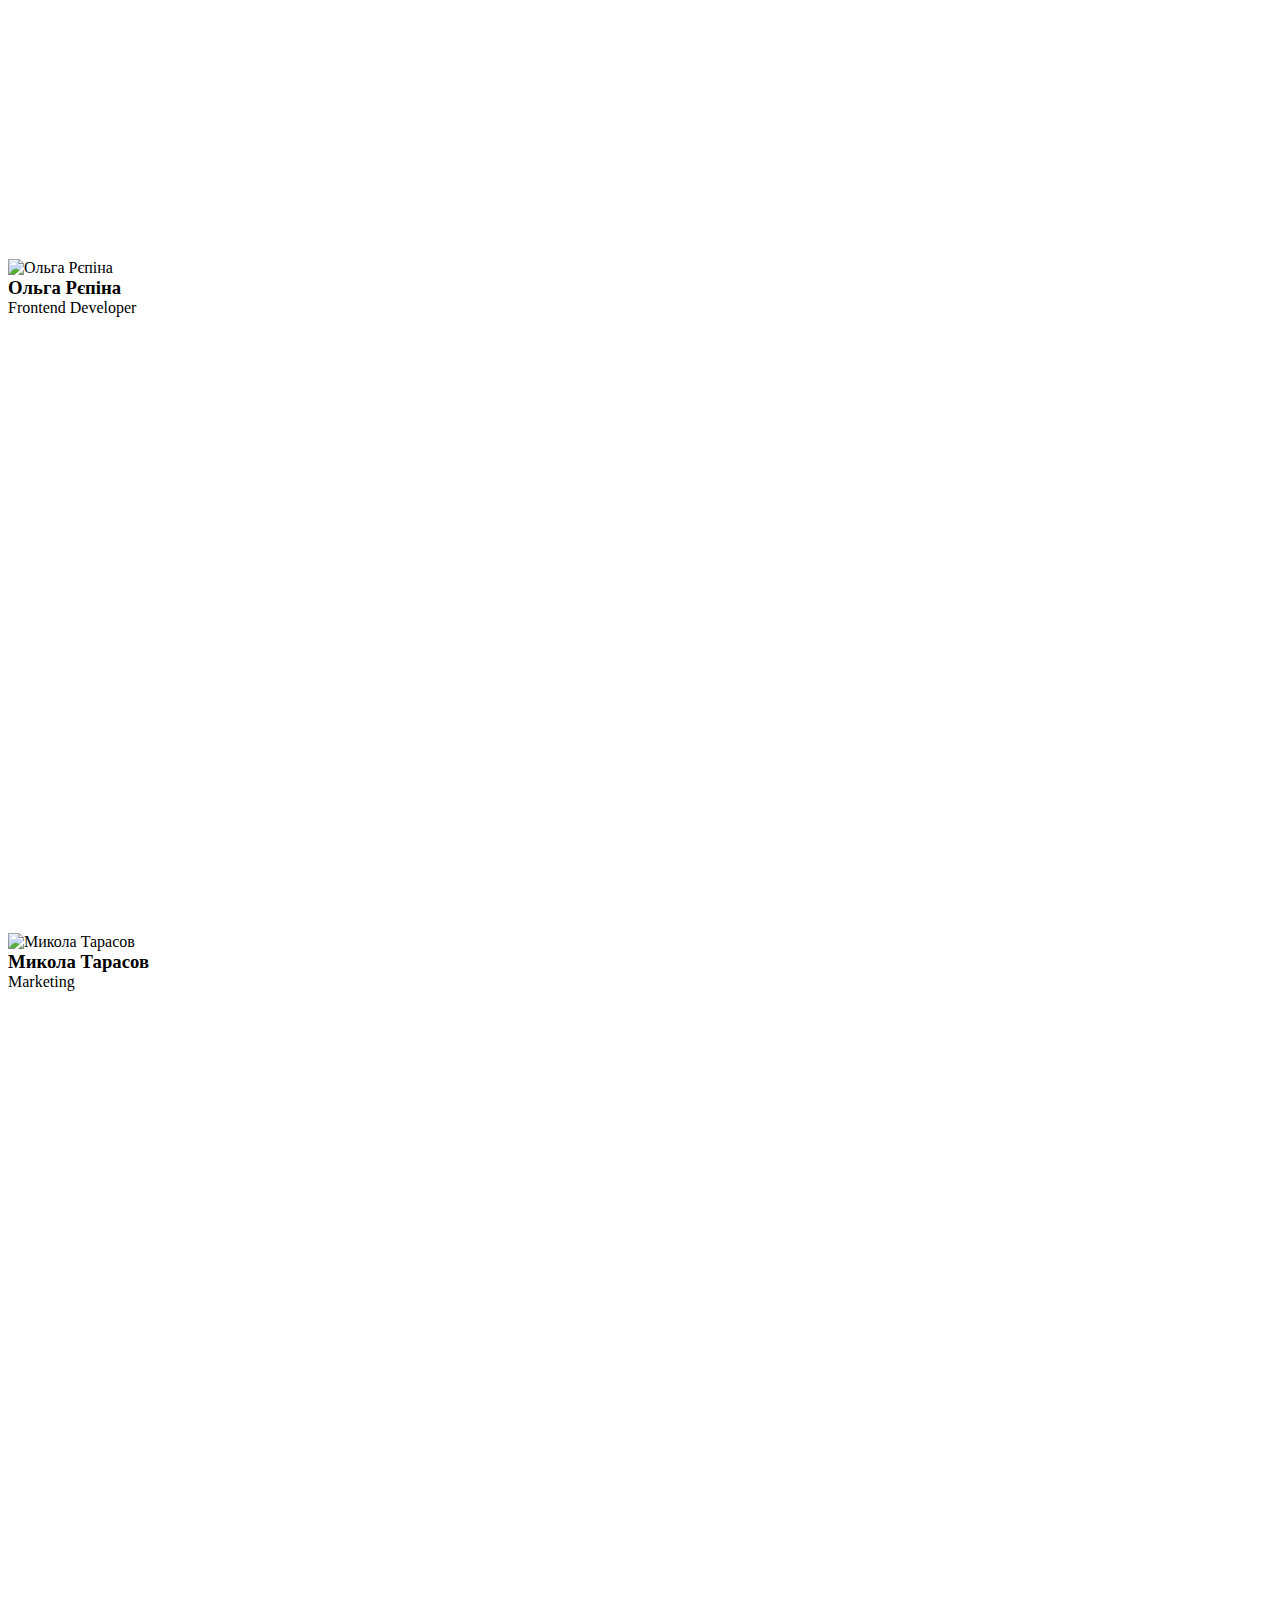
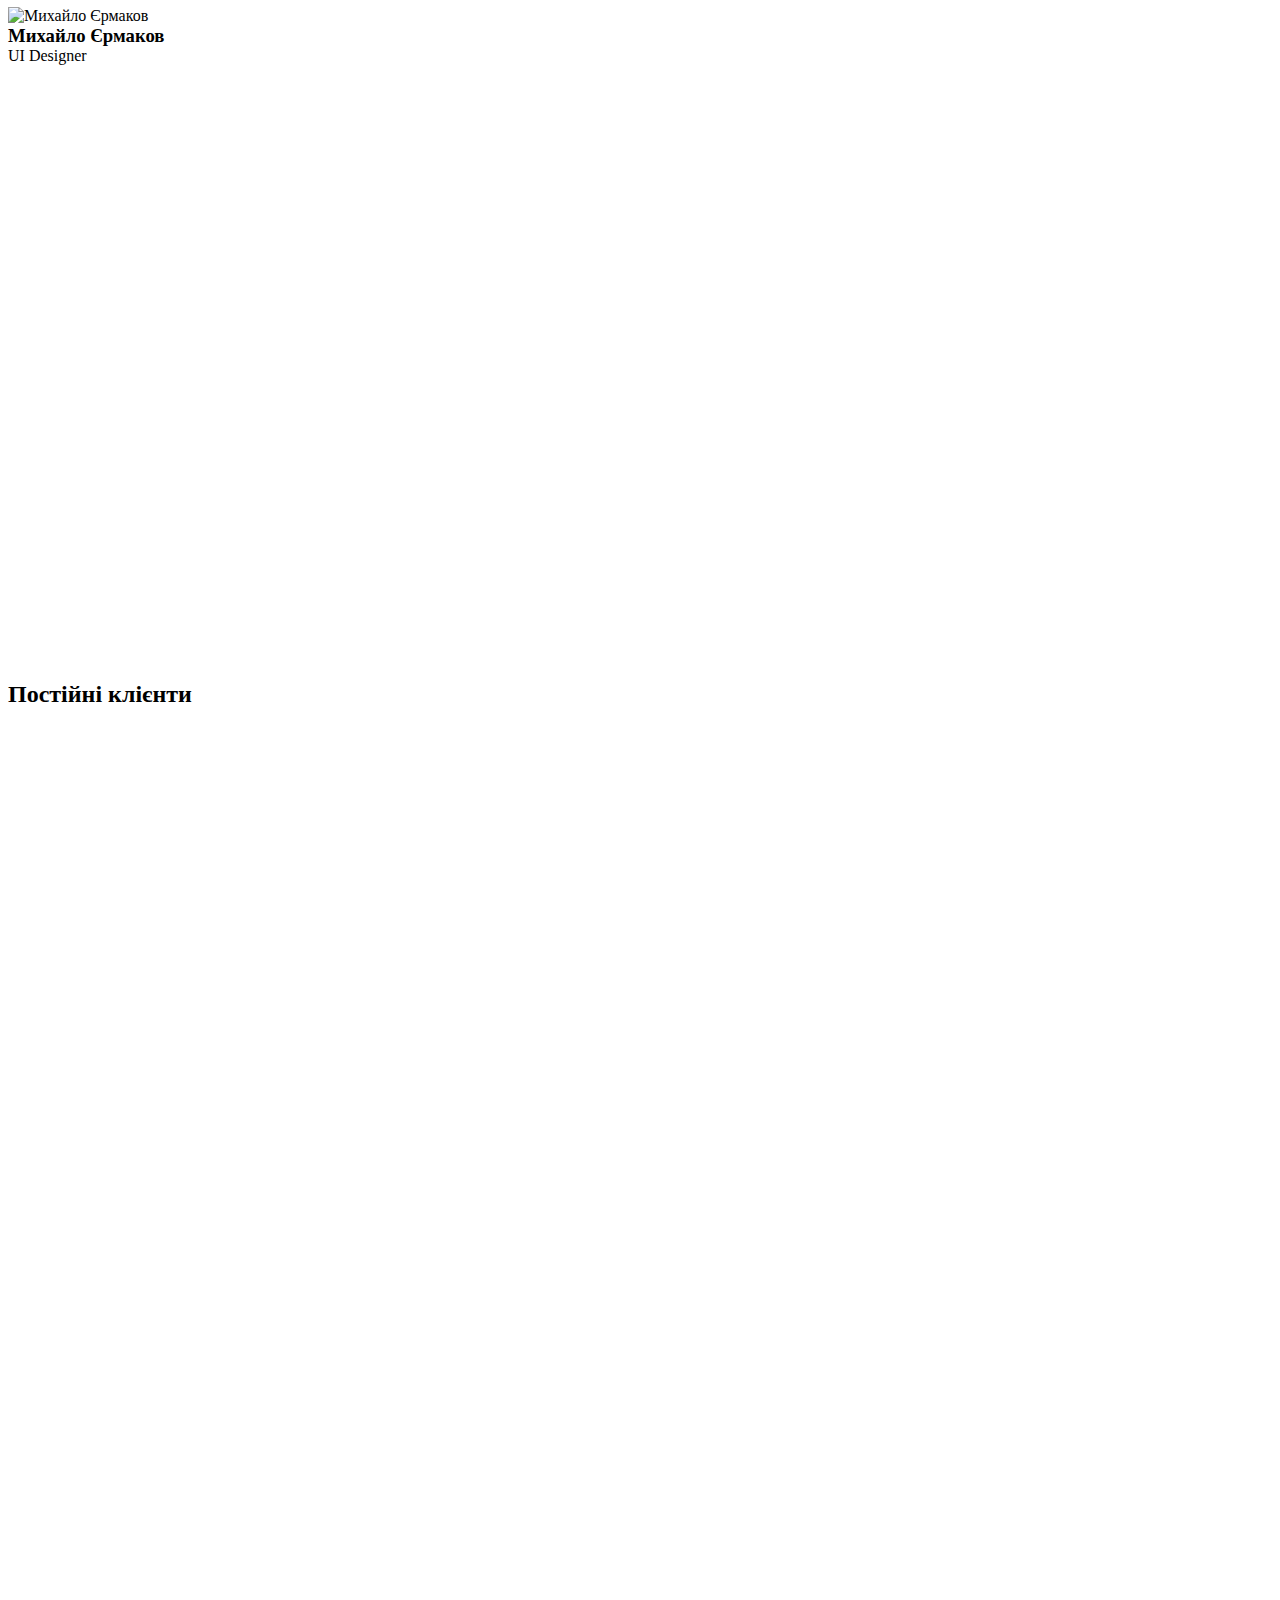
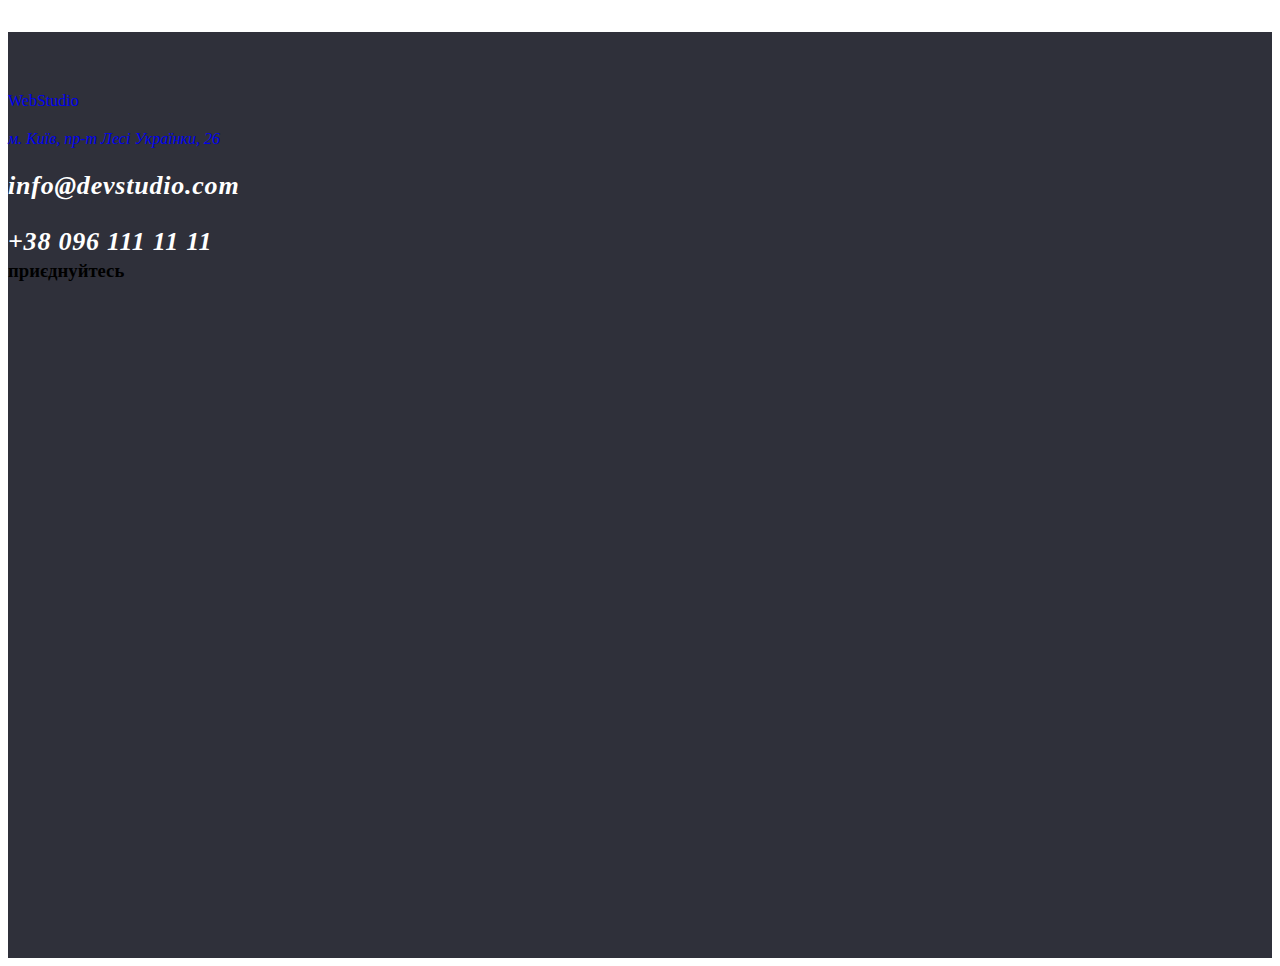
==== commit c50afc78: "Update index.html" ====
--- a/index.html
+++ b/index.html
@@ -6,20 +6,15 @@
     <title>WebStudio</title>
       <link rel="preconnect" href="https://fonts.googleapis.com" />
   <link rel="preconnect" href="https://fonts.gstatic.com" crossorigin />
-  <link
-    href="https://fonts.googleapis.com/css2?family=Raleway:ital,wght@0,100..900;1,100..900&family=Roboto:ital,wght@0,100;0,300;0,400;0,500;0,700;0,900;1,100;1,300;1,400;1,500;1,700;1,900&display=swap"
-    rel="stylesheet"
-  />
+  <linл href="https://fonts.googleapis.com/css2?family=Raleway:ital,wght@0,100..900;1,100..900&family=Roboto:ital,wght@0,100;0,300;0,400;0,500;0,700;0,900;1,100;1,300;1,400;1,500;1,700;1,900&display=swap" rel="stylesheet"/>
   <link rel="stylesheet" href="https://cdnjs.cloudflare.com/ajax/libs/modern-normalize/3.0.1/modern-normalize.min.css" integrity="sha512-q6WgHqiHlKyOqslT/lgBgodhd03Wp4BEqKeW6nNtlOY4quzyG3VoQKFrieaCeSnuVseNKRGpGeDU3qPmabCANg==" crossorigin="anonymous" referrerpolicy="no-referrer" />
-
-  <link rel="stylesheet" href="./css-file/reset.css" />
-  <link rel="stylesheet" href="./css-file/style.css" />
+  <link rel="stylesheet" href="./css/reset.css" />
+  <link rel="stylesheet" href="./css/style.css" />
   </head>
-
 
   
   <body>
-    <!-- Навігація сайту -->
+    <!---->
     <header class="header">
       <div class="conteiner header-box">
         <a href="./index.html" class="header-logo"
@@ -55,7 +50,7 @@
       </div>
     </header>
     <main class="main">
-      <!-- Шапка сайту -->
+      <!---->
       <section class="hero">
         <div class="conteiner hero-box">
           <h1 class="hero-title">Ефективні рішення для вашого бізнесу</h1>
--- a/css/style.css
+++ b/css/style.css
@@ -0,0 +1,339 @@
+:root{
+  --titles-color: #212121;
+  --background-color: #FFF;
+  --backgroundtt-color: #2F303A;
+  --backgroundbuttons-color: #F5F4FA;
+  --text-color: #757575;
+  --button-color: #2196F3;
+  --footertext-color: #ffffff99;
+  --logo-color: #000;
+}
+
+.container{
+  width: 1200px;
+  margin-left: auto;
+  margin-right: auto;
+  padding-left: 15px;
+  padding-right: 15px;
+}
+
+/* кольори і контейнер */
+
+body{
+  font-family: Roboto;
+}
+
+/* шрифти */
+
+.header{
+  padding-top: 24px;
+  padding-bottom: 25px;
+}
+
+.header-bucket{
+  display: flex;
+  align-items: baseline;
+}
+
+
+.header-web{
+  color: var(--button-color);
+  font-family: Raleway;
+  font-size: 26px;
+  font-weight: 700;
+  line-height: 1.38;
+  letter-spacing: 0.78px;
+}
+
+.header-logo{
+  color: var(--logo-color);
+  font-family: Raleway;
+  font-size: 26px;
+  font-weight: 700;
+  line-height: 1.38;
+  letter-spacing: 0.78px;
+  margin-right: 93px;
+}
+
+
+.header-items{
+  display: flex;
+  align-items: baseline;
+  gap: 50px;
+}
+
+.header-massege{
+  color: var(--titles-color);
+  font-size: 14px;
+  font-weight: 500;
+  line-height: 1.14;
+  letter-spacing: 0.28px;
+}
+
+.header-massege:hover{
+  color: var(--button-color);
+}
+
+
+.header-list{
+  display: flex;
+  align-items: baseline;
+  gap: 50px;
+  margin-left: auto;
+}
+
+.header-link{
+  color: var(--text-color);
+  font-size: 14px;
+  font-weight: 500;
+  line-height: 1.14;
+  letter-spacing: 0.28px;
+}
+
+.header-link:hover{
+  color: var(--button-color);
+}
+
+/* ------------------------------ */
+.hero {
+  padding: 200px 0;
+  background-image: linear-gradient(rgba(47, 48, 58, 0.40),rgba(47, 48, 58, 0.40)),url(../imgs/hero.webp);
+  .container{
+    display: flex;
+    align-items: center;
+    flex-direction: column;
+  }
+  }
+
+.hero{
+  background-color: var(--backgroundtt-color);
+  padding-top: 200px;
+  padding-bottom: 200px;
+
+}
+
+.hero-bucket{
+  text-align: center;
+}
+
+
+.hero-title{
+  color: var(--background-color);
+  text-align: center;
+  font-size: 44px;
+  font-weight: 900;
+  line-height: 1.36;
+  letter-spacing: 2.64px;
+  text-transform: uppercase;
+  width: 696px;
+  margin-bottom: 30px;
+  margin-right: auto;
+  margin-left: auto;
+}
+
+.hero-btn{
+  color: var(--background-color);
+  text-align: center;
+  font-size: 16px;
+  font-weight: 700;
+  line-height: 1.8;
+  letter-spacing: 0.96px;
+  border-radius: 4px;
+  background: var(--button-color);
+  box-shadow: 0px 4px 4px 0px rgba(0, 0, 0, 0.15);
+  padding: 10px 32px 10px 32px;
+  border: none;
+}
+
+/* ------------------------------ */
+.pluses{
+  padding-top: 94px;
+}
+
+.pluses-item::before{
+  content: "";
+  display: block;
+  margin-bottom: 30px;
+  width: 270px;
+  height: 120px;
+  background-color: var(--fon-tim);
+  background-image: url(../imgs/antena.png);
+  background-position: center;
+  background-size: 70px;
+  background-repeat: no-repeat;
+}
+  .pluses-item:nth-child(1)::before {
+    background-image: url(../imgs/antena.png);
+  }
+  .pluses-item:nth-child(2)::before {
+    background-image: url(../imgs/clock.png);
+  }
+  .pluses-item:nth-child(3)::before {
+    background-image: url(../imgs/diagrama.png);
+  }
+  .pluses-item:nth-child(4)::before {
+    background-image: url(../imgs/kosmochel.png);
+  }
+
+.pluses-text{
+  color: var(--text-color);
+  font-size: 14px;
+  font-weight: 400;
+  line-height: 1.71;
+  letter-spacing: 0.42px;
+}
+
+.pluses-list{
+  display: flex;
+  gap: 30px;
+}
+
+/* ------------------------------ */
+
+
+.work{
+  padding-top: 94px;
+  padding-bottom: 94px;
+}
+
+.work-list{
+  display: flex;
+  gap: 30px;
+}
+
+.work-subtitle{
+  color: var(--titles-color);
+  text-align: center;
+  font-size: 36px;
+  font-weight: 700;
+  line-height: 1.16;
+  letter-spacing: 1.08px;
+  margin-bottom: 56px;
+}
+
+.work-img{
+  width: 370px;
+  height: 294px;
+}
+
+/* шоб не путаться */
+
+.team{
+  background-color: var(--backgroundbuttons-color);
+  padding-top: 94px;
+  padding-bottom: 94px;
+}
+
+.team-subtitle{
+  color: var(--titles-color);
+  text-align: center;
+  font-size: 36px;;
+  font-weight: 700;
+  line-height: 1.16;
+  letter-spacing: 1.08px;
+  margin-bottom: 50px;
+}
+
+/* просто шоб не потіряться */
+.worker-list{
+  display: flex;
+  gap: 30px;
+}
+
+
+.worker-box2{
+  padding-top: 30px;
+  padding-bottom: 30px;
+  background: var(--background-color);
+}
+
+.worker-subtitle{
+  color: var(--titles-color);
+  text-align: center;
+  font-size: 16px;
+  font-weight: 500;
+  line-height: 1.18;
+  letter-spacing: 0.48px;
+  margin-bottom: 10px; 
+}
+
+.worker-text{
+  color: var(--text-color);
+  text-align: center;
+  font-size: 16px;
+  font-weight: 400;
+  line-height: 1.18;
+  letter-spacing: 0.48px;
+}
+.worker-img{
+  width: 270px;
+  height: 260px;
+}
+
+/* низ */
+
+footer{
+  background-color: var(--backgroundtt-color);
+  padding-top: 60px;
+  padding-bottom: 60px;
+}
+
+
+.footer-web{
+  color: var(--button-color);
+  font-family: Raleway;
+  font-size: 26px;
+  font-weight: 700;
+  line-height: 1.38;
+  letter-spacing: 0.78px;
+}
+
+.footer-link{
+  color: var(--background-color);
+  font-family: Raleway;
+  font-size: 26px;
+  font-weight: 700;
+  line-height: 1.38;
+  letter-spacing: 0.78px;
+  margin-bottom: 20px;
+}
+
+.footer-adress{
+  color: var(--background-color);
+  font-size: 14px;
+  font-weight: 400;
+  line-height: 1.71;
+  letter-spacing: 0.42px;
+  font-style: normal;
+}
+
+.footer-item{
+  margin-top: 20px;
+}
+
+.footer-element{
+  margin-top: 9px;
+  margin-bottom: 9px;
+}
+
+.footer-element:last-child{
+  margin-bottom: 0px;
+}
+
+.footer-info{
+  color: rgba(255, 255, 255, 0.60);
+  font-size: 14px;
+  font-weight: 400;
+  line-height: 1.71;
+  letter-spacing: 0.42px;
+
+}
+
+
+.footer-tel{
+  color: rgba(255, 255, 255, 0.60);
+  font-size: 14px;
+  font-weight: 400;
+  line-height: 1.71;
+  letter-spacing: 0.42px;
+}
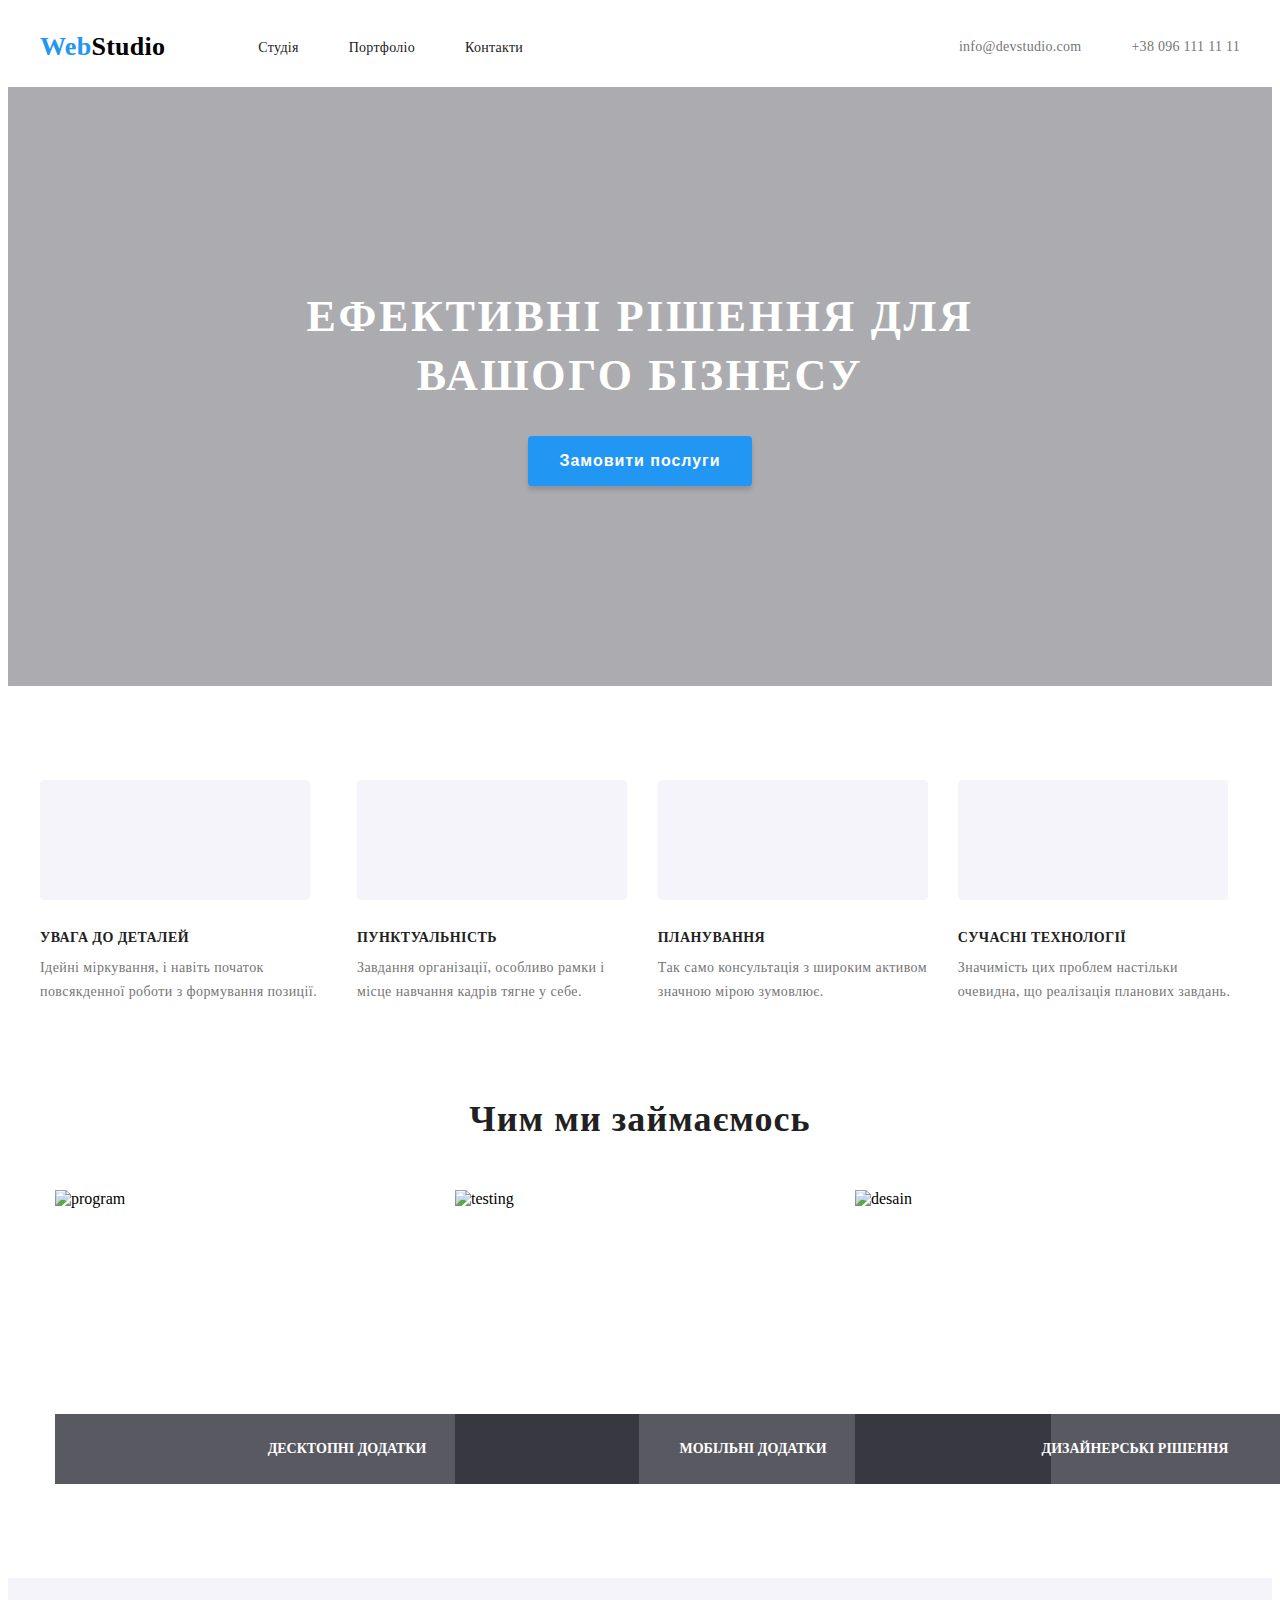
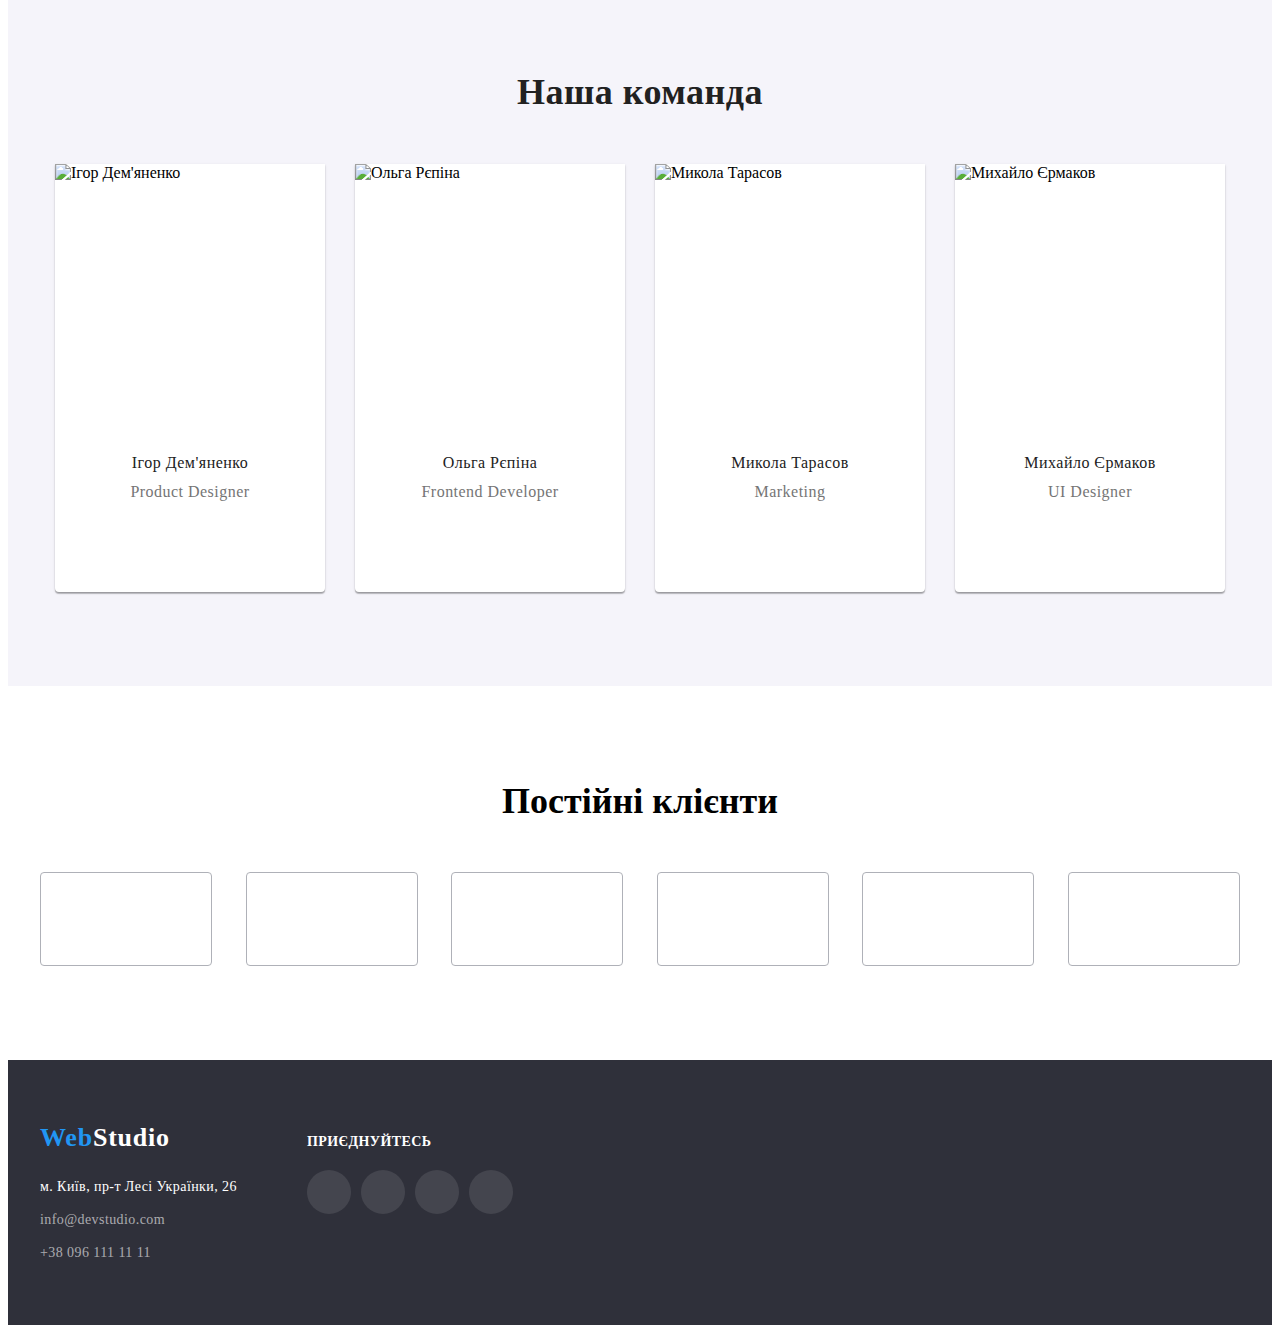
==== commit 08226fb5: "Update index.html" ====
--- a/index.html
+++ b/index.html
@@ -10,6 +10,7 @@
   <link rel="stylesheet" href="https://cdnjs.cloudflare.com/ajax/libs/modern-normalize/3.0.1/modern-normalize.min.css" integrity="sha512-q6WgHqiHlKyOqslT/lgBgodhd03Wp4BEqKeW6nNtlOY4quzyG3VoQKFrieaCeSnuVseNKRGpGeDU3qPmabCANg==" crossorigin="anonymous" referrerpolicy="no-referrer" />
   <link rel="stylesheet" href="./css/reset.css" />
   <link rel="stylesheet" href="./css/style.css" />
+   <link rel="stylesheet" href="./pages/portfolio.html" />
   </head>
 
   
--- a/css/style.css
+++ b/css/style.css
@@ -1,286 +1,434 @@
-:root{
-  --titles-color: #212121;
-  --background-color: #FFF;
-  --backgroundtt-color: #2F303A;
-  --backgroundbuttons-color: #F5F4FA;
-  --text-color: #757575;
-  --button-color: #2196F3;
-  --footertext-color: #ffffff99;
-  --logo-color: #000;
-}
-
-.container{
+:root {
+  --mini-text-color: #757575;
+  --max-text-color: #212121;
+  --primary-color: #ffffff;
+  --team-background-color: #f5f4fa;
+  --header-footer-background-color: #2f303a;
+  --button-backgrouhd-color: #2196f3;
+  --logo-color: #000000;
+  --mini-text-footer-color: rgba(255, 255, 255, 0.6);
+  --button-hero-color: rgba(0, 0, 0, 0.15);
+  --box-shadow-color: 0px 1px 3px 0px rgba(0, 0, 0, 0.12), 0px 1px 1px 0px rgba(0, 0, 0, 0.14), 0px 2px 1px 0px rgba(0, 0, 0, 0.20);
+}
+
+.conteiner {
   width: 1200px;
+  margin-right: auto;
   margin-left: auto;
-  margin-right: auto;
   padding-left: 15px;
   padding-right: 15px;
 }
 
-/* кольори і контейнер */
-
-body{
+body {
   font-family: Roboto;
 }
 
-/* шрифти */
-
-.header{
+/* навігація сайту */
+
+.header {
   padding-top: 24px;
   padding-bottom: 25px;
 }
 
-.header-bucket{
-  display: flex;
-  align-items: baseline;
-}
-
-
-.header-web{
-  color: var(--button-color);
+.header-box {
+  display: flex;
+  align-items: center;
+}
+
+.header-logo {
   font-family: Raleway;
   font-size: 26px;
   font-weight: 700;
-  line-height: 1.38;
-  letter-spacing: 0.78px;
-}
-
-.header-logo{
+  line-height: 1.14;
+  letter-spacing: 0.28px;
+}
+
+.Web {
+  color: var(--button-backgrouhd-color);
+}
+
+.Studio {
   color: var(--logo-color);
-  font-family: Raleway;
-  font-size: 26px;
-  font-weight: 700;
-  line-height: 1.38;
-  letter-spacing: 0.78px;
-  margin-right: 93px;
-}
-
-
-.header-items{
-  display: flex;
-  align-items: baseline;
+}
+
+.header-list {
+  display: flex;
   gap: 50px;
-}
-
-.header-massege{
-  color: var(--titles-color);
+  margin-left: 93px;
+}
+
+.header-items {
+  display: flex;
+  gap: 30px;
+  margin-left: auto;
+}
+
+.header-contact {
+  color: var(--max-text-color);
   font-size: 14px;
   font-weight: 500;
   line-height: 1.14;
   letter-spacing: 0.28px;
 }
 
-.header-massege:hover{
-  color: var(--button-color);
-}
-
-
-.header-list{
-  display: flex;
-  align-items: baseline;
-  gap: 50px;
-  margin-left: auto;
-}
-
-.header-link{
-  color: var(--text-color);
+.header-link {
+  color: var(--mini-text-color);
   font-size: 14px;
   font-weight: 500;
   line-height: 1.14;
   letter-spacing: 0.28px;
-}
-
-.header-link:hover{
-  color: var(--button-color);
-}
-
-/* ------------------------------ */
+  display: flex;
+  align-items: center;
+}
+
+.header-icon{
+  width: 16px;
+  height: 12px;
+  fill: var(--mini-text-color);
+  margin-right: 10px;
+}
+
+.header-elemet:last-child .header-icon {
+  width: 10px;
+  height: 16px;
+}
+
+.header-contact:hover {
+  color: var(--button-backgrouhd-color);
+}
+
+.header-link:hover {
+  color: var(--button-backgrouhd-color);
+  .header-icon{
+    fill: var(--button-backgrouhd-color);
+  }
+}
+
+/* Шапка сайту */
+
 .hero {
-  padding: 200px 0;
-  background-image: linear-gradient(rgba(47, 48, 58, 0.40),rgba(47, 48, 58, 0.40)),url(../imgs/hero.webp);
-  .container{
-    display: flex;
-    align-items: center;
-    flex-direction: column;
-  }
-  }
-
-.hero{
-  background-color: var(--backgroundtt-color);
+  background-color: var(--header-footer-background-color);
   padding-top: 200px;
   padding-bottom: 200px;
-
-}
-
-.hero-bucket{
-  text-align: center;
-}
-
-
-.hero-title{
-  color: var(--background-color);
-  text-align: center;
+  background-image: url(../image/shapka.webp);
+  background: linear-gradient(rgba(47, 48, 58, 0.40), rgba(47, 48, 58, 0.40)), url(../image/shapka.webp);
+}
+
+.hero-title {
+  color: var(--primary-color);
   font-size: 44px;
-  font-weight: 900;
   line-height: 1.36;
   letter-spacing: 2.64px;
   text-transform: uppercase;
   width: 696px;
-  margin-bottom: 30px;
+  margin-left: auto;
   margin-right: auto;
+  display: flex;
+  text-align: center;
+}
+
+.hero-text{
+  display: flex;
+  justify-content: center;
+}
+
+.hero-btn {
+  border-radius: 4px;
+  background: var(--button-backgrouhd-color);
+  box-shadow: 0px 4px 4px 0px var(--button-hero-color);
+  padding: 10px 32px;
+  border: none;
+  color: var(--primary-color);
+  text-align: center;
+  font-size: 16px;
+  font-weight: 700;
+  line-height: 1.87;
+  letter-spacing: 0.96px;
+  margin-top: 30px;
+  display: flex;
   margin-left: auto;
-}
-
-.hero-btn{
-  color: var(--background-color);
-  text-align: center;
-  font-size: 16px;
-  font-weight: 700;
-  line-height: 1.8;
-  letter-spacing: 0.96px;
-  border-radius: 4px;
-  background: var(--button-color);
-  box-shadow: 0px 4px 4px 0px rgba(0, 0, 0, 0.15);
-  padding: 10px 32px 10px 32px;
-  border: none;
-}
-
-/* ------------------------------ */
-.pluses{
+  margin-right: auto;
+}
+
+/* про нашу сторінку */
+
+.aboutpage {
   padding-top: 94px;
-}
-
-.pluses-item::before{
-  content: "";
-  display: block;
-  margin-bottom: 30px;
+  padding-bottom: 94px;
+}
+
+.aboutpage-list{
+  display: flex;
+  gap: 30px;
+}
+
+.aboutpage-item::before{
+  content: '';
   width: 270px;
   height: 120px;
-  background-color: var(--fon-tim);
-  background-image: url(../imgs/antena.png);
+  border-radius: 4px;
+  background: var(--team-background-color);
+  margin-bottom: 30px;
+  display: block;
+}
+
+.aboutpage-item:nth-child(1)::before{
+  content: '';
+  background-image: url('../image/antena.webp');
+  background-repeat: no-repeat;
   background-position: center;
-  background-size: 70px;
+}
+
+.aboutpage-item:nth-child(2)::before{
+  content: '';
+  background-image: url('../image/clock.webp');
   background-repeat: no-repeat;
-}
-  .pluses-item:nth-child(1)::before {
-    background-image: url(../imgs/antena.png);
-  }
-  .pluses-item:nth-child(2)::before {
-    background-image: url(../imgs/clock.png);
-  }
-  .pluses-item:nth-child(3)::before {
-    background-image: url(../imgs/diagrama.png);
-  }
-  .pluses-item:nth-child(4)::before {
-    background-image: url(../imgs/kosmochel.png);
-  }
-
-.pluses-text{
-  color: var(--text-color);
+  background-position: center;
+}
+
+.aboutpage-item:nth-child(3)::before{
+  content: '';
+  background-image: url('../image/diagram.webp');
+  background-repeat: no-repeat;
+  background-position: center;
+}
+
+.aboutpage-item:nth-child(4)::before{
+  content: '';
+  background-image: url('../image/astronaut.webp');
+  background-repeat: no-repeat;
+  background-position: center;
+}
+
+.aboutpage-title {
+  color: var(--max-text-color);
+  font-size: 14px;
+  font-weight: 700;
+  line-height: 1.14;
+  letter-spacing: 0.42px;
+  text-transform: uppercase;
+}
+
+.aboutpage-text {
+  color: var(--mini-text-color);
   font-size: 14px;
   font-weight: 400;
   line-height: 1.71;
   letter-spacing: 0.42px;
-}
-
-.pluses-list{
-  display: flex;
+  margin-top: 10px;
+}
+
+/* Чим ми займаємось */
+
+.ourwork {
+  padding-bottom: 94px;
+}
+
+.ourwork-title {
+  color: var(--max-text-color);
+  text-align: center;
+  font-size: 36px;
+  font-weight: 700;
+  line-height: normal;
+  letter-spacing: 1.08px;
+  display: flex;
+  justify-content: center;
+}
+
+.ourwork-list{
+  margin-top: 50px;
+  display: flex;
+  justify-content: center;
   gap: 30px;
 }
 
-/* ------------------------------ */
-
-
-.work{
+.ourwork-item{
+  position: relative;
+}
+
+.ourwork-img{
+  width: 370px;
+  height: 294px;
+}
+
+.ourwork-text{
+  color: #FFF;
+  text-align: center;
+  font-size: 14px;
+  font-weight: 700;
+  width: 100%;
+background: rgba(47, 48, 58, 0.80);
+position: absolute;
+top: 224px;
+}
+
+.ourwork-item:first-child .ourwork-text{
+padding: 27px 107px;
+}
+
+.ourwork-item:nth-child(2) .ourwork-text{
+  padding: 27px 113px;
+}
+
+.ourwork-item:last-child .ourwork-text{
+  padding: 27px 95px;
+  }
+
+/* Наша команда */
+
+.aboutus {
+  background-color: var(--team-background-color);
   padding-top: 94px;
   padding-bottom: 94px;
 }
 
-.work-list{
-  display: flex;
-  gap: 30px;
-}
-
-.work-subtitle{
-  color: var(--titles-color);
+.aboutus-title {
+  color: var(--max-text-color);
   text-align: center;
   font-size: 36px;
   font-weight: 700;
   line-height: 1.16;
-  letter-spacing: 1.08px;
-  margin-bottom: 56px;
-}
-
-.work-img{
-  width: 370px;
-  height: 294px;
-}
-
-/* шоб не путаться */
-
-.team{
-  background-color: var(--backgroundbuttons-color);
-  padding-top: 94px;
-  padding-bottom: 94px;
-}
-
-.team-subtitle{
-  color: var(--titles-color);
-  text-align: center;
-  font-size: 36px;;
-  font-weight: 700;
-  line-height: 1.16;
-  letter-spacing: 1.08px;
+  letter-spacing: 0.48px;
+  display: flex;
+  justify-content: center;
   margin-bottom: 50px;
 }
 
-/* просто шоб не потіряться */
-.worker-list{
-  display: flex;
-  gap: 30px;
-}
-
-
-.worker-box2{
+.aboutus-list{
+   display: flex;
+   justify-content: center;
+   gap: 30px;
+}
+
+.aboutus-item{
+  background: var(--primary-color);
+  box-shadow: var(--box-shadow-color);
+  border-radius: 0px 0px 4px 4px;
+}
+
+.aboutus-background{
   padding-top: 30px;
   padding-bottom: 30px;
-  background: var(--background-color);
-}
-
-.worker-subtitle{
-  color: var(--titles-color);
+}
+
+.aboutus-image {
+  width: 270px;
+  height: 260px;
+  flex-shrink: 0;
+}
+
+.aboutus-heading {
+  color: var(--max-text-color);
   text-align: center;
   font-size: 16px;
   font-weight: 500;
   line-height: 1.18;
   letter-spacing: 0.48px;
-  margin-bottom: 10px; 
-}
-
-.worker-text{
-  color: var(--text-color);
+}
+
+.aboutus-text {
+  color: var(--mini-text-color);
   text-align: center;
   font-size: 16px;
   font-weight: 400;
   line-height: 1.18;
   letter-spacing: 0.48px;
-}
-.worker-img{
-  width: 270px;
-  height: 260px;
-}
-
-/* низ */
-
-footer{
-  background-color: var(--backgroundtt-color);
+  margin-top: 10px;
+}
+
+.aboutus-box{
+display: flex;
+gap: 10px;
+justify-content: center;
+margin-top: 16px;
+
+}
+
+
+
+.aboutus-icon{
+  width: 20px;
+height: 20px;
+fill: #AFB1B8;
+display: flex;
+}
+
+.aboutus-internet{
+  width: 44px;
+  height: 44px;
+  background-color: var(--primary-color);
+  display: flex;
+  justify-content: center;
+  align-items: center;
+  border-radius: 50%;
+}
+
+.aboutus-internet:hover{
+  background-color: var(--button-backgrouhd-color);
+  .aboutus-icon{
+    fill: var(--primary-color);
+  }
+}
+/* client */
+
+.client{
+  padding-top: 94px;
+  padding-bottom: 94px;
+}
+
+.client-title{
+  color:var(--logo-color);
+text-align: center;
+font-size: 36px;
+font-weight: 700;
+letter-spacing: 1.2;
+}
+
+.client-list{
+  display: flex;
+  margin-top: 50px;
+  justify-content: space-between;
+}
+
+.client-item{
+
+}
+
+.client-link{
+  border: solid 1px #AFB1B8;
+border-radius: 4px;
+display: flex;
+align-items: center;
+justify-content: center;
+padding: 16px 32px;
+}
+
+.client-link:hover{
+border-color: var(--button-backgrouhd-color);
+   .client-icon{
+    fill: var(--button-backgrouhd-color);
+   }
+}
+
+.client-icon{
+  width: 106px;
+height: 60px;
+fill: #AFB1B8;
+}
+/* footer */
+
+.footer {
+  background-color: var(--header-footer-background-color);
   padding-top: 60px;
   padding-bottom: 60px;
 }
 
-
-.footer-web{
-  color: var(--button-color);
+.footer-box{
+  display: flex;
+  align-items: baseline;
+}
+
+.footer-logo {
   font-family: Raleway;
   font-size: 26px;
   font-weight: 700;
@@ -288,52 +436,77 @@
   letter-spacing: 0.78px;
 }
 
-.footer-link{
-  color: var(--background-color);
-  font-family: Raleway;
-  font-size: 26px;
-  font-weight: 700;
-  line-height: 1.38;
-  letter-spacing: 0.78px;
-  margin-bottom: 20px;
-}
-
-.footer-adress{
-  color: var(--background-color);
+.footer-Web {
+  color: var(--button-backgrouhd-color);
+}
+
+.footer-Studio {
+  color: var(--primary-color);
+}
+
+.footer-address{
+  margin-top: 20px;
+}
+
+.footer-list{
+  font-style: normal;
+  gap: 9px;
+}
+
+.footer-maps {
+  color: var(--primary-color);
   font-size: 14px;
   font-weight: 400;
   line-height: 1.71;
   letter-spacing: 0.42px;
-  font-style: normal;
-}
-
-.footer-item{
-  margin-top: 20px;
-}
-
-.footer-element{
-  margin-top: 9px;
-  margin-bottom: 9px;
-}
-
-.footer-element:last-child{
-  margin-bottom: 0px;
-}
-
-.footer-info{
-  color: rgba(255, 255, 255, 0.60);
+}
+
+.footer-link {
+  color: var(--mini-text-footer-color);
   font-size: 14px;
   font-weight: 400;
   line-height: 1.71;
   letter-spacing: 0.42px;
-
-}
-
-
-.footer-tel{
-  color: rgba(255, 255, 255, 0.60);
-  font-size: 14px;
-  font-weight: 400;
-  line-height: 1.71;
-  letter-spacing: 0.42px;
-}
+}
+
+.footer-item:nth-last-child(-n+2){
+  margin-top: 9px;
+}
+
+.footer-boxx{
+  margin-left: 70px;
+}
+
+.footer-title{
+  color: var(--primary-color);
+font-size: 14px;
+font-weight: 700;
+letter-spacing: 0.42px;
+text-transform: uppercase;
+margin-bottom: 20px;
+}
+
+.footer-items{
+  display: flex;
+  gap: 10px;
+}
+
+.footer-internet{
+  width: 44px;
+  height: 44px;
+  display: flex;
+  justify-content: center;
+  align-items: center;
+  border-radius: 50%;
+  background-color: rgba(255, 255, 255, 0.1);
+}
+
+.footer-internet:hover{
+background-color: var(--button-backgrouhd-color);
+}
+
+.footer-icon{
+  width: 20px;
+height: 20px;
+fill: var(--primary-color);
+}
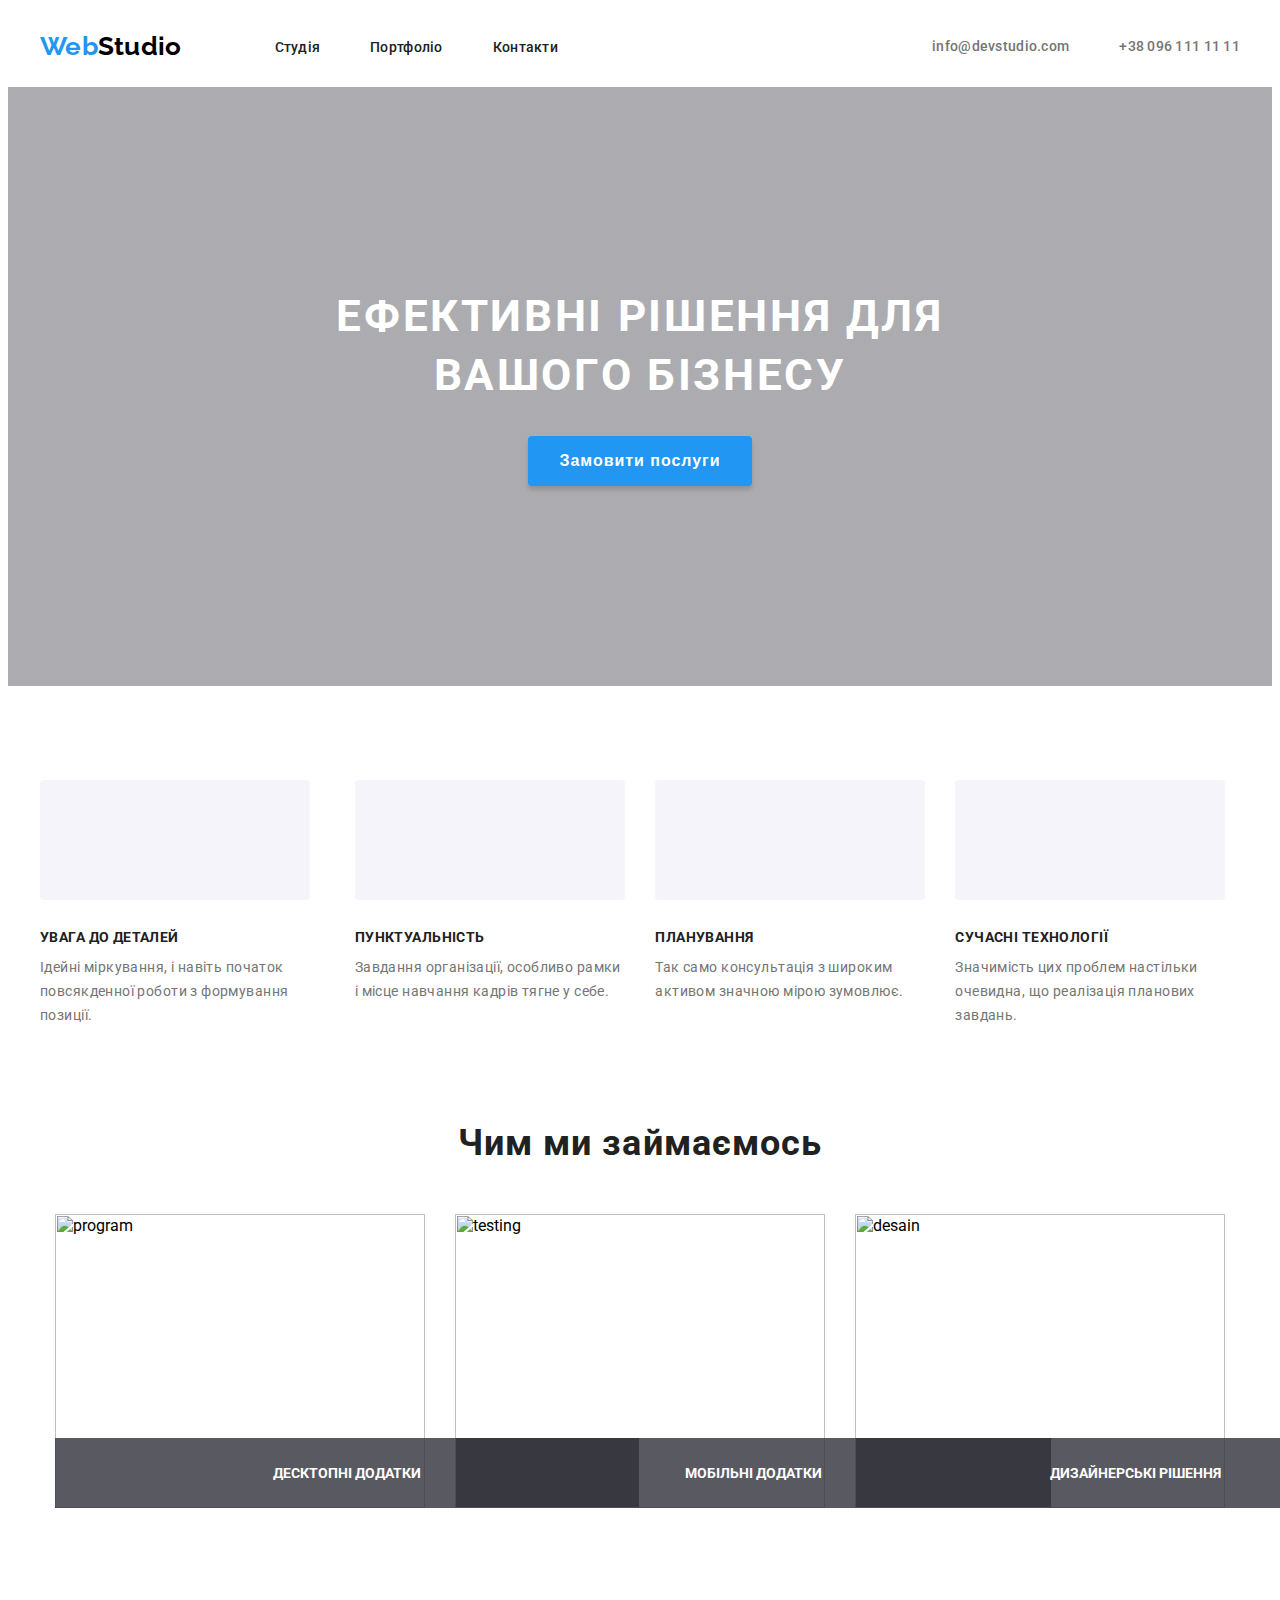
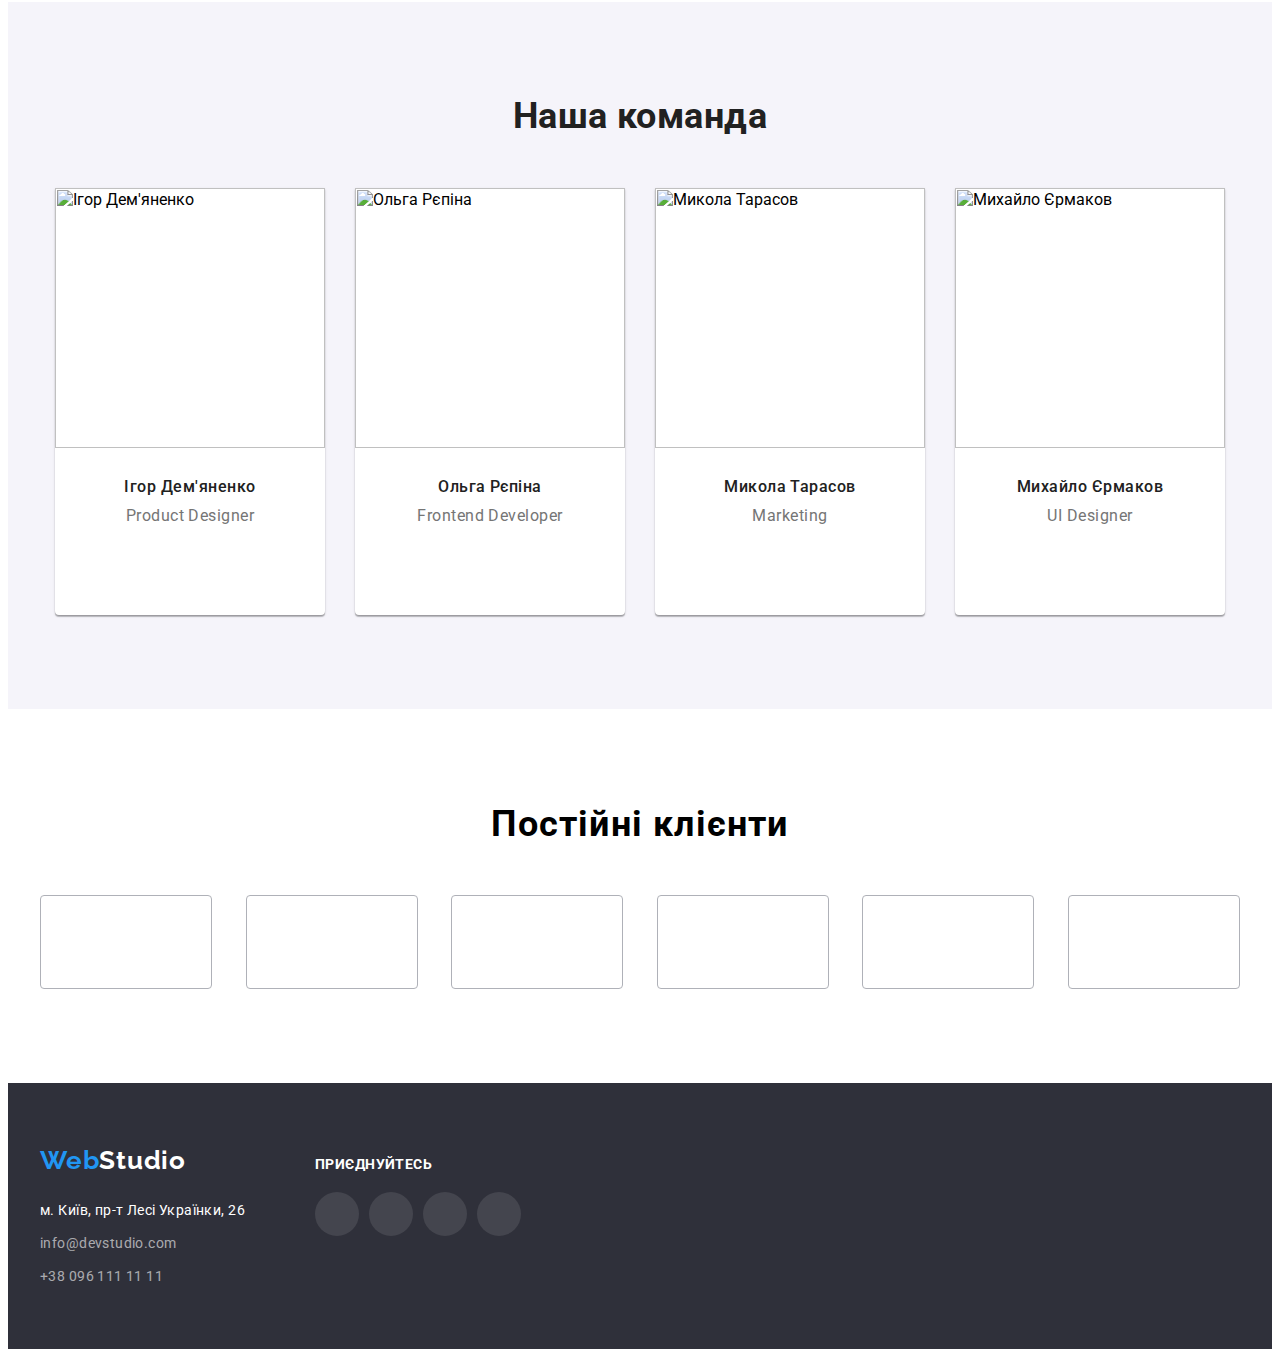
==== commit b0e647a0: "Update index.html" ====
--- a/index.html
+++ b/index.html
@@ -1,18 +1,15 @@
-<!DOCTYPE html>
-<html lang="en">
+<html lang="uk">
   <head>
     <meta charset="UTF-8" />
     <meta name="viewport" content="width=device-width, initial-scale=1.0" />
     <title>WebStudio</title>
-      <link rel="preconnect" href="https://fonts.googleapis.com" />
-  <link rel="preconnect" href="https://fonts.gstatic.com" crossorigin />
-  <linл href="https://fonts.googleapis.com/css2?family=Raleway:ital,wght@0,100..900;1,100..900&family=Roboto:ital,wght@0,100;0,300;0,400;0,500;0,700;0,900;1,100;1,300;1,400;1,500;1,700;1,900&display=swap" rel="stylesheet"/>
-  <link rel="stylesheet" href="https://cdnjs.cloudflare.com/ajax/libs/modern-normalize/3.0.1/modern-normalize.min.css" integrity="sha512-q6WgHqiHlKyOqslT/lgBgodhd03Wp4BEqKeW6nNtlOY4quzyG3VoQKFrieaCeSnuVseNKRGpGeDU3qPmabCANg==" crossorigin="anonymous" referrerpolicy="no-referrer" />
-  <link rel="stylesheet" href="./css/reset.css" />
-  <link rel="stylesheet" href="./css/style.css" />
-   <link rel="stylesheet" href="./pages/portfolio.html" />
-  </head>
-
+    <link rel="stylesheet" href="https://cdnjs.cloudflare.com/ajax/libs/modern-normalize/3.0.1/modern-normalize.min.css" integrity="sha512-q6WgHqiHlKyOqslT/lgBgodhd03Wp4BEqKeW6nNtlOY4quzyG3VoQKFrieaCeSnuVseNKRGpGeDU3qPmabCANg==" crossorigin="anonymous" referrerpolicy="no-referrer" />
+    <link rel="preconnect" href="https://fonts.googleapis.com">
+    <link rel="preconnect" href="https://fonts.gstatic.com" crossorigin>
+    <link href="https://fonts.googleapis.com/css2?family=Raleway:ital,wght@0,100..900;1,100..900&family=Roboto:ital,wght@0,100;0,300;0,400;0,500;0,700;0,900;1,100;1,300;1,400;1,500;1,700;1,900&display=swap" rel="stylesheet">
+    <link rel="stylesheet" href="./pages/portfolio.html">
+    <link rel="stylesheet" href="./css/style.css">
+    <link rel="stylesheet" href="./css/reset.css">
   
   <body>
     <!---->
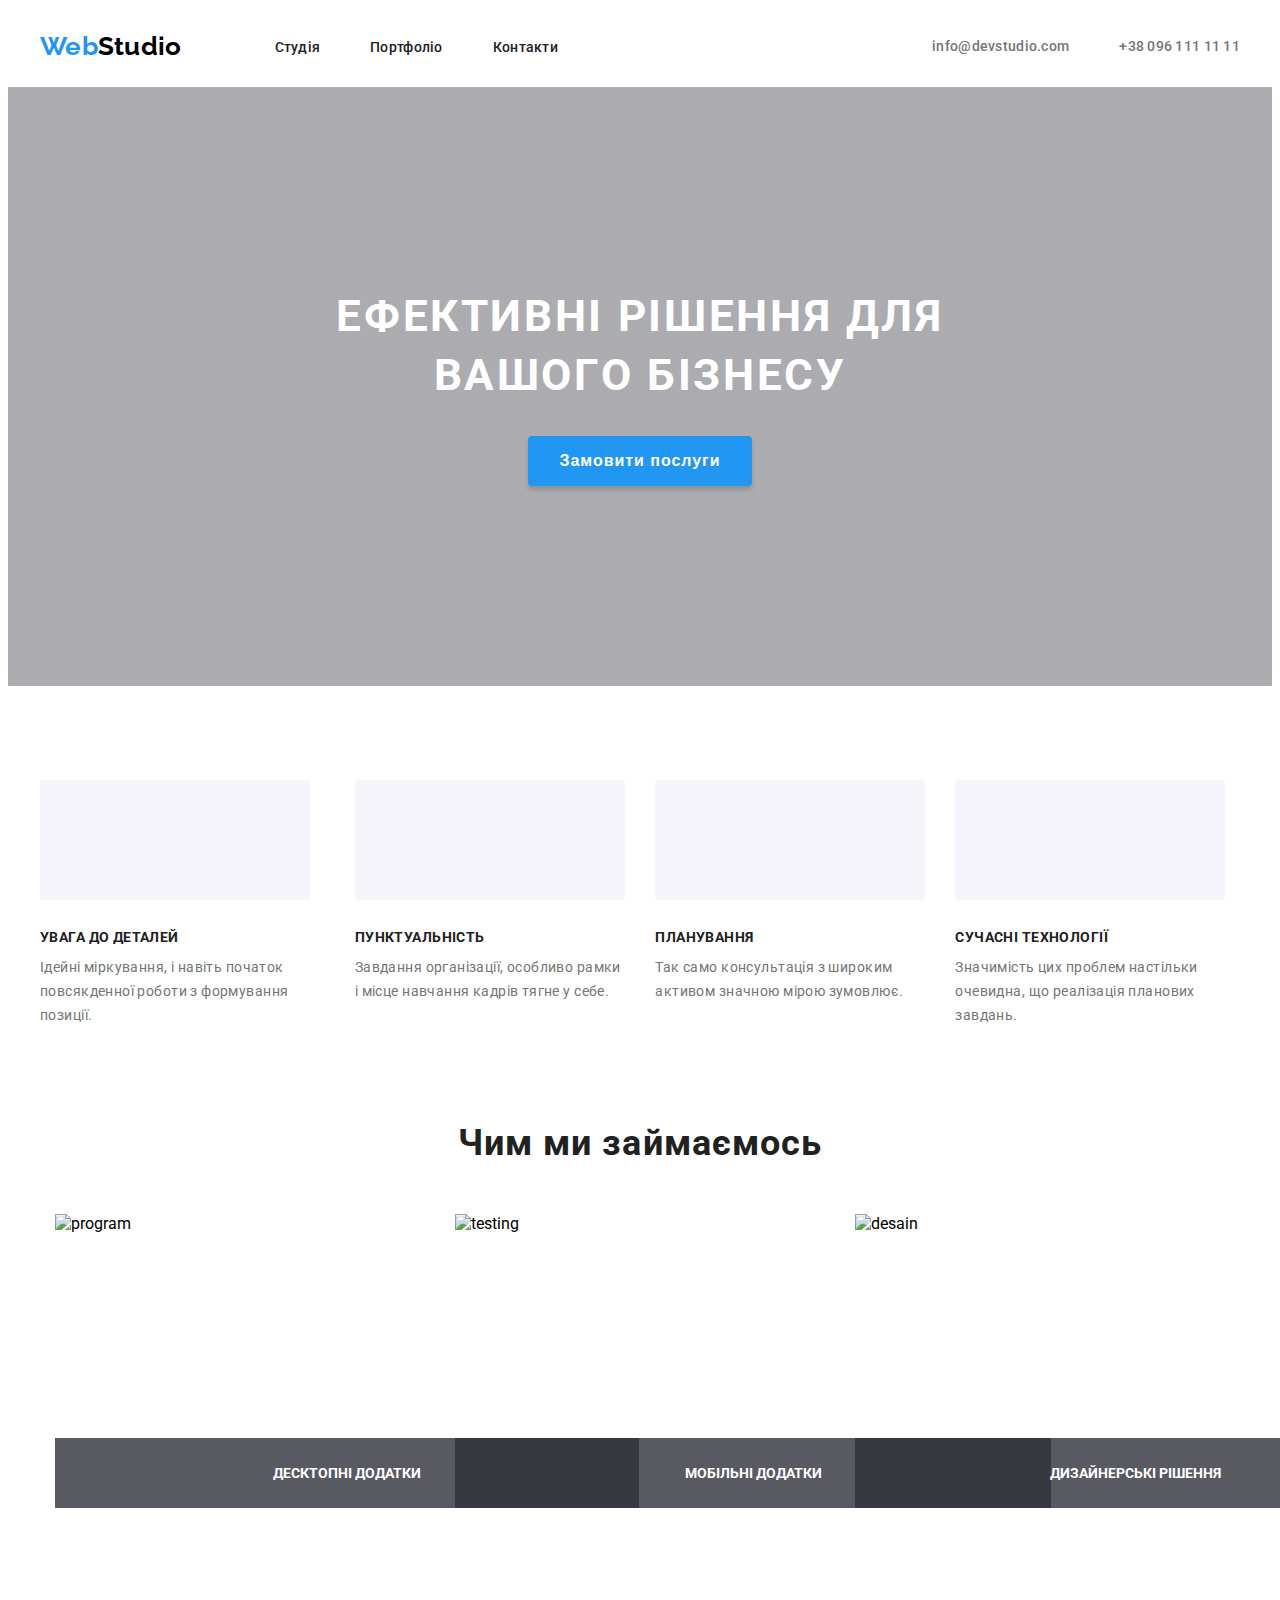
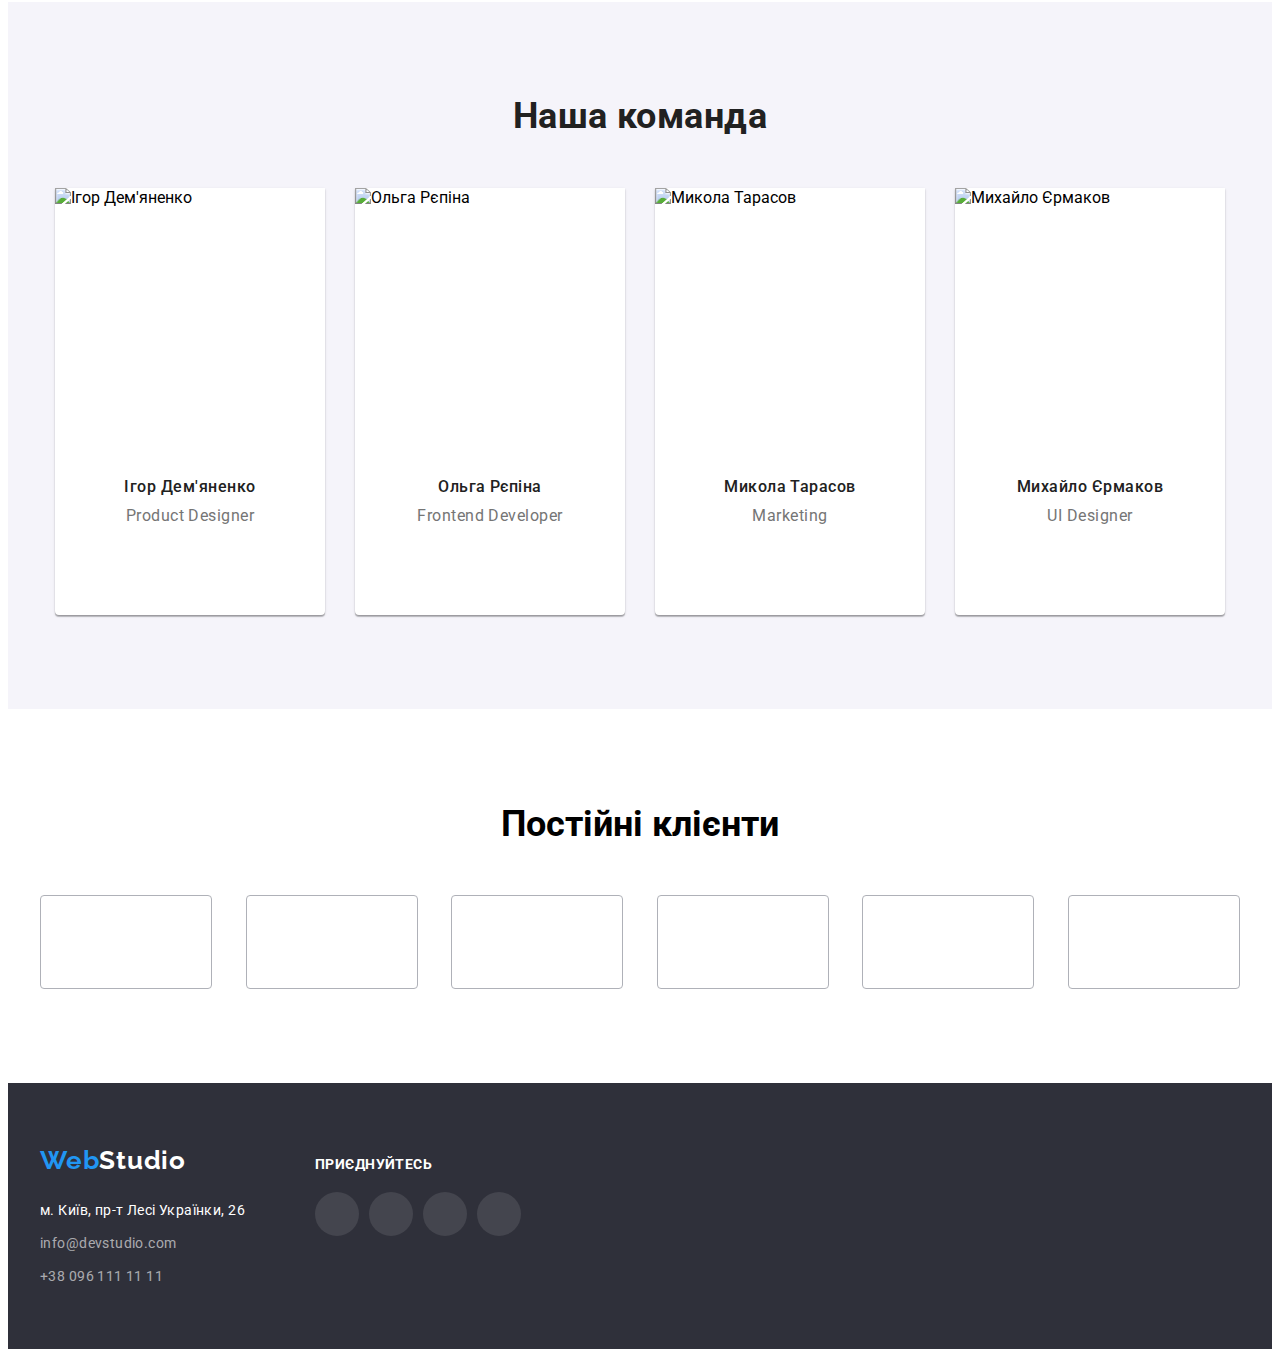
==== commit 2637c719: "Update index.html" ====
--- a/index.html
+++ b/index.html
@@ -1,3 +1,4 @@
+<!DOCTYPE html>
 <html lang="uk">
   <head>
     <meta charset="UTF-8" />
@@ -10,7 +11,6 @@
     <link rel="stylesheet" href="./pages/portfolio.html">
     <link rel="stylesheet" href="./css/style.css">
     <link rel="stylesheet" href="./css/reset.css">
-  
   <body>
     <!---->
     <header class="header">
